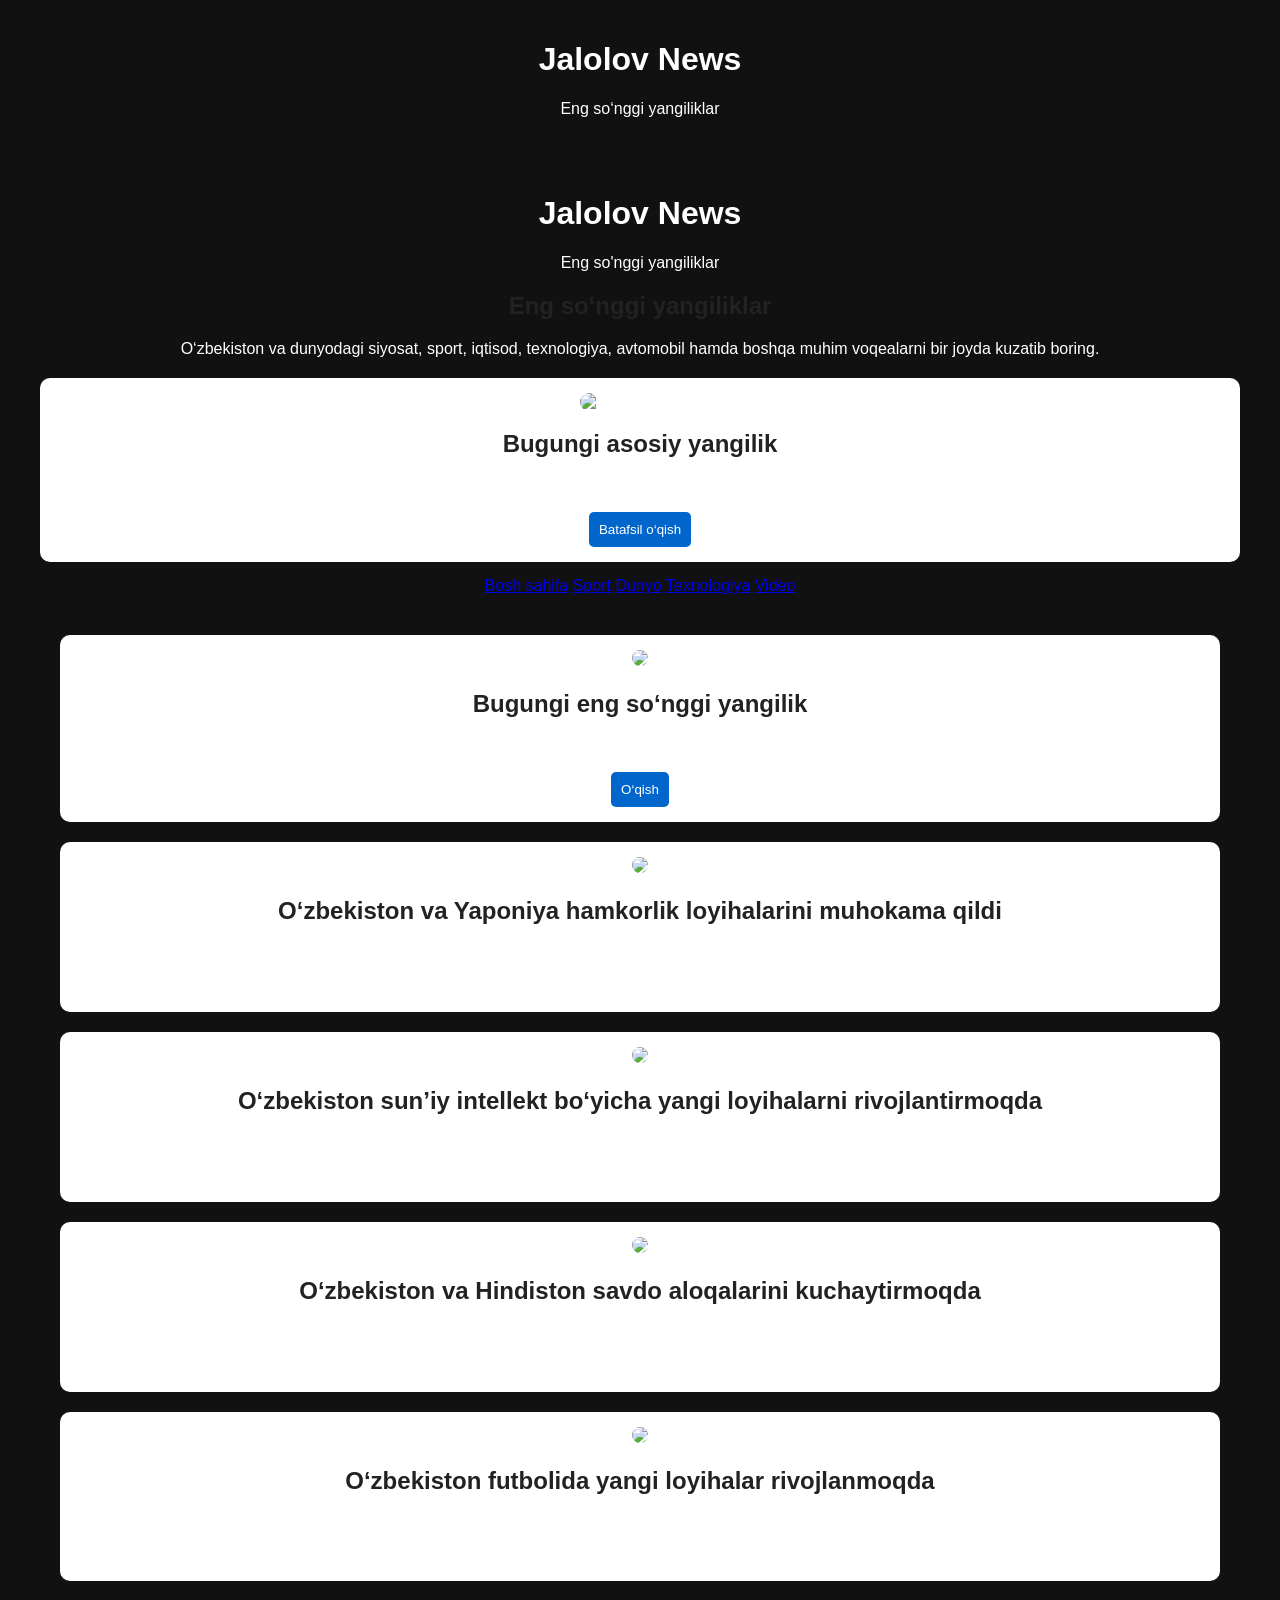
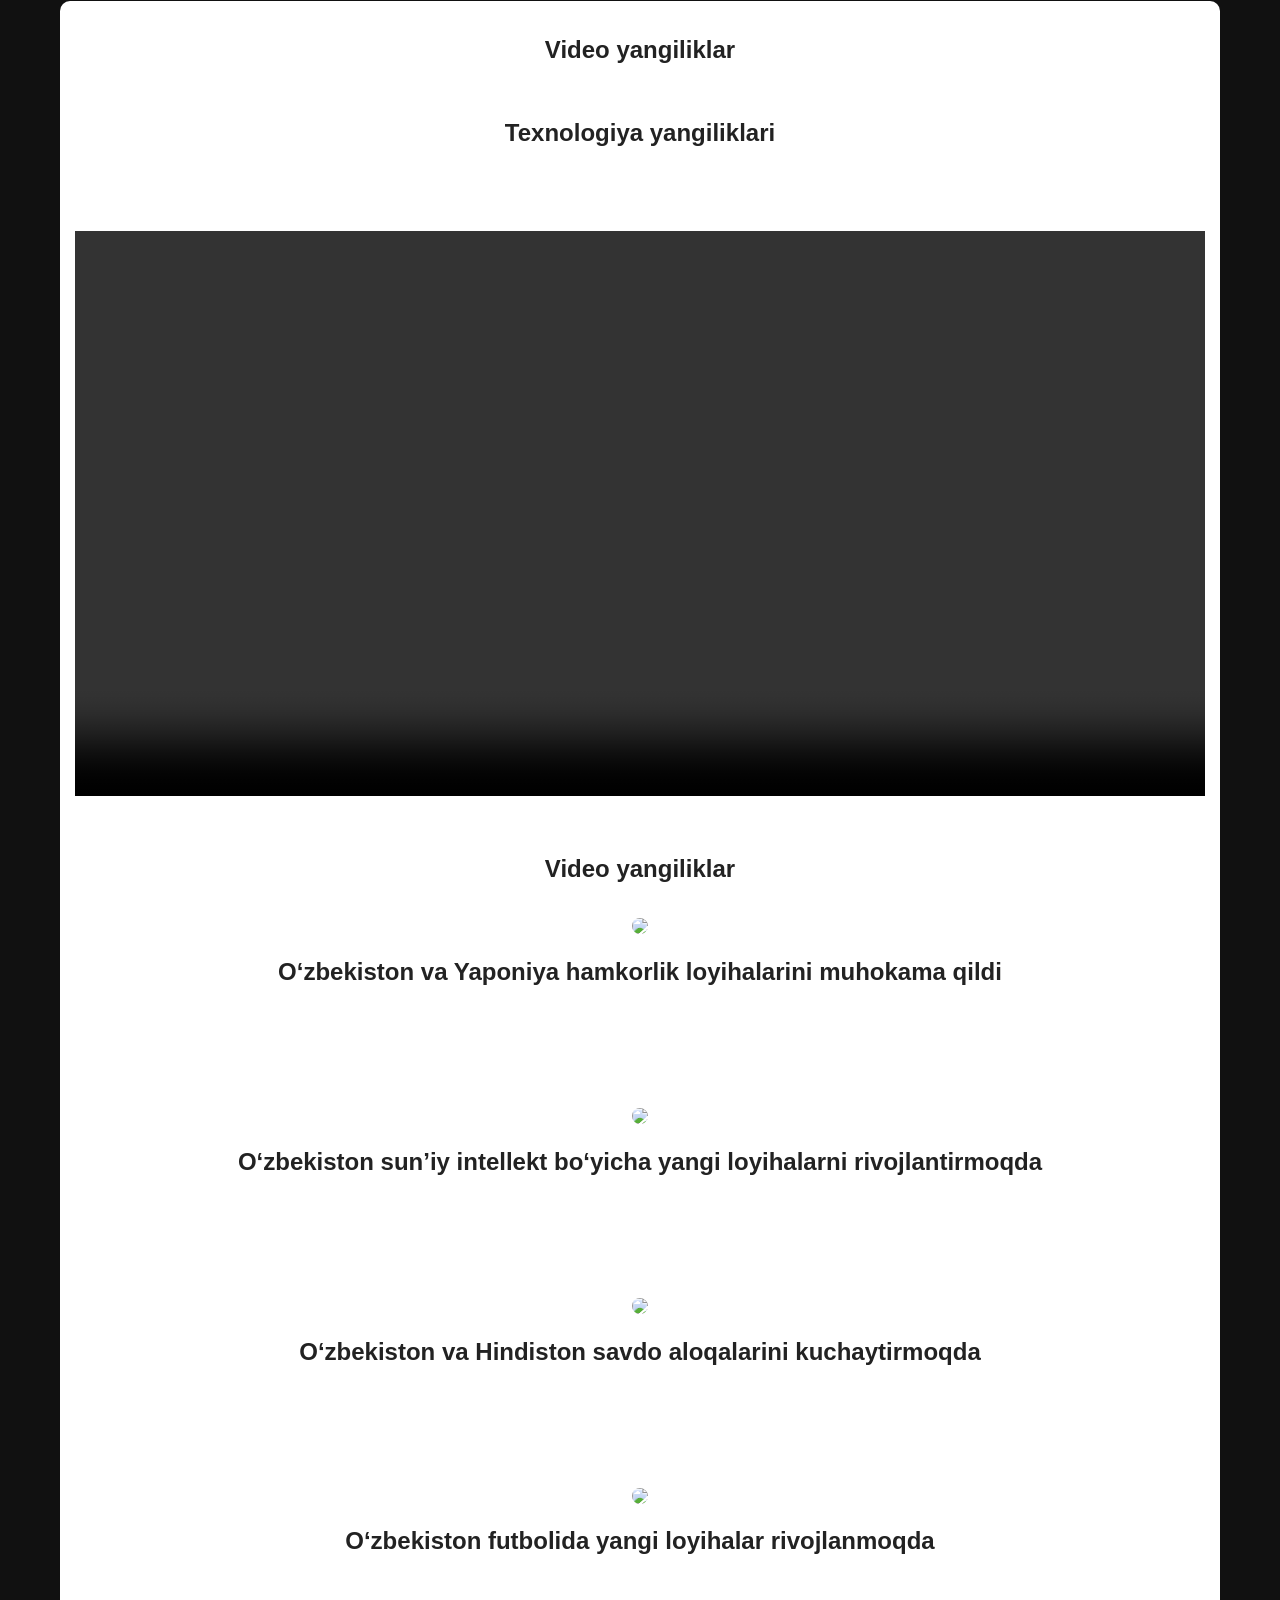
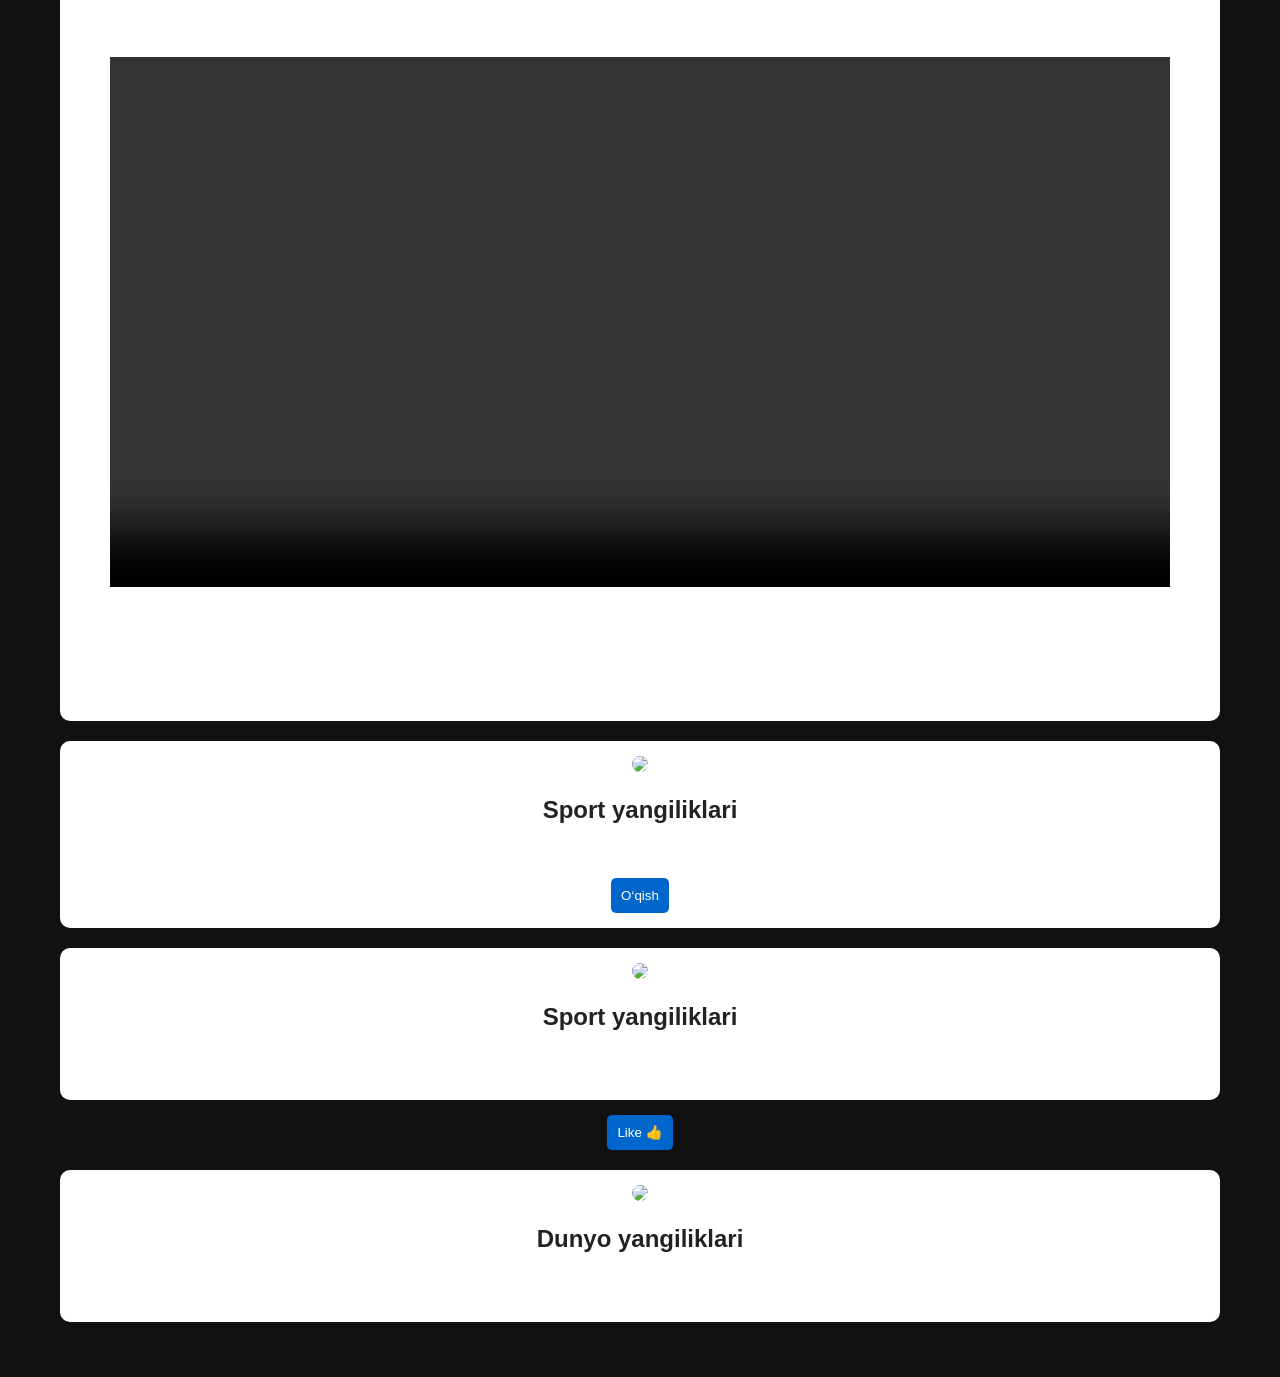
==== index.html @ f9b67a5b "Update index.html" ====
<!DOCTYPE html>
<html lang="uz">
<head><link rel="stylesheet" href="style.css">
  <meta charset="UTF-8">
  <meta name="viewport" content="width=device-width, initial-scale=1.0">
  <title>Jalolov News</title>
  <style>
    <script src="script.js"></script>body {<input id="search" type="text" placeholder="Yangilik qidirish...">
      font-family: Arial, sans-serif;
      margin: 0;
      background: #f2f2f2;
    }

    header {
      background: #111;
      color: white;
      padding: 20px;
      text-align: center;
    }

    nav {
      background: white;
      padding: 10px;
      text-align: center;
    }

    nav a {
      margin: 10px;
      text-decoration: none;
      color: black;
    }

    .main {
      padding: 20px;
    }

    .news {
      background: white;
      padding: 15px;
      margin-bottom: 15px;
      border-radius: 10px;
    }

    .news img {
      width: 100%;
      border-radius: 10px;
    }

    h2 {
      color: #222;
    }
  </style>
</head>

<body>

<header>
  <h1>Jalolov News</h1>
  <p>Eng so‘nggi yangiliklar</p>
</header>
<header>
  <h1>Jalolov News</h1>
  <p>Eng so'nggi yangiliklar</p>
</heade 
<nav><section class="hero" id="home">
  <h2>Eng so‘nggi yangiliklar</h2>
  <p>
    O‘zbekiston va dunyodagi siyosat, sport, iqtisod, texnologiya,
    avtomobil hamda boshqa muhim voqealarni bir joyda kuzatib boring.
  </p>

  <div class="news">
    <img src="https://picsum.photos/900/400" alt="Asosiy yangilik">
    <h2>Bugungi asosiy yangilik</h2>
    <p>
      Bu yerda kunning eng muhim xabari ko‘rsatiladi. Keyinchalik uni
      o‘zingiz istagan yangilik bilan almashtirishingiz mumkin.
    </p>
    <button onclick="likeNews()">Batafsil o‘qish</button>
  </div>
</section>
  <a href="#home">Bosh sahifa</a>
  <a href="#sport">Sport</a>
  <a href="#world">Dunyo</a>
  <a href="#tech">Texnologiya</a>
  <a href="#video">Video</a>

</nav>

<div class="main">
<div class="news">
  <img src="https://picsum.photos/600/300">
  <h2>Bugungi eng so‘nggi yangilik</h2>
  <p>Bu yerda yangilik haqida qisqa ma'lumot yoziladi.</p>
  <button onclick="xabar()">O‘qish</button>
</div><div class="news">
  <img src="https://picsum.photos/600/300?1">
  <h2>O‘zbekiston va Yaponiya hamkorlik loyihalarini muhokama qildi</h2>
  <p>Ikki davlat o‘rtasidagi turli sohalardagi hamkorlikni kengaytirish masalalari ko‘rib chiqildi.</p>
  <small>2026-yil</small>
</div>

<div class="news">
  <img src="https://picsum.photos/600/300?2">
  <h2>O‘zbekiston sun’iy intellekt bo‘yicha yangi loyihalarni rivojlantirmoqda</h2>
  <p>Mamlakat raqamli texnologiyalar yo‘nalishida yangi imkoniyatlarni kengaytirmoqda.</p>
  <small>2026-yil</small>
</div>

<div class="news">
  <img src="https://picsum.photos/600/300?3">
  <h2>O‘zbekiston va Hindiston savdo aloqalarini kuchaytirmoqda</h2>
  <p>Ikki davlat investitsiya va savdo sohasidagi hamkorlikni oshirishni rejalashtirmoqda.</p>
  <small>2026-yil</small>
</div>

<div class="news">
  <img src="https://picsum.photos/600/300?4">
  <h2>O‘zbekiston futbolida yangi loyihalar rivojlanmoqda</h2>
  <p>Futbol infratuzilmasi va sport loyihalariga e’tibor kuchaymoqda.</p>
  <small>2026-yil</small>
</div>
<div class="news">
  <h2>Video yangiliklar</h2>
<div class="news">
  <h2 id="tech">Texnologiya yangiliklari</h2>
  <p>Yangi texnologiyalar haqida xabarlar.</p>
</div>
  <video controls width="100%">
    <source src="video.mp4" type="video/mp4">
  </video>
<div class="news" id="video">
  <h2>Video yangiliklar</h2>
<div class="news">
  <img src="https://picsum.photos/600/300?1">
  <h2>O‘zbekiston va Yaponiya hamkorlik loyihalarini muhokama qildi</h2>
  <p>Ikki davlat o‘rtasidagi turli sohalardagi hamkorlikni kengaytirish masalalari ko‘rib chiqildi.</p>
  <small>2026-yil</small>
</div>

<div class="news">
  <img src="https://picsum.photos/600/300?2">
  <h2>O‘zbekiston sun’iy intellekt bo‘yicha yangi loyihalarni rivojlantirmoqda</h2>
  <p>Mamlakat raqamli texnologiyalar yo‘nalishida yangi imkoniyatlarni kengaytirmoqda.</p>
  <small>2026-yil</small>
</div>

<div class="news">
  <img src="https://picsum.photos/600/300?3">
  <h2>O‘zbekiston va Hindiston savdo aloqalarini kuchaytirmoqda</h2>
  <p>Ikki davlat investitsiya va savdo sohasidagi hamkorlikni oshirishni rejalashtirmoqda.</p>
  <small>2026-yil</small>
</div>

<div class="news">
  <img src="https://picsum.photos/600/300?4">
  <h2>O‘zbekiston futbolida yangi loyihalar rivojlanmoqda</h2>
  <p>Futbol infratuzilmasi va sport loyihalariga e’tibor kuchaymoqda.</p>
  <small>2026-yil</small>
</div>
  <video controls width="100%">
    <source src="video.mp4" type="video/mp4">
  </video>

  <p>Eng so‘nggi video xabarlar.</p>
</div>
  <p>Video yangiliklar bo‘limi.</p>
</div>
<div class="news">
  <img src="https://picsum.photos/601/300">
  <h2>Sport yangiliklari</h2>
  <p>Futbol va sport olamidagi yangiliklar.</p>
  <button onclick="xabar()">O‘qish</button>
</div>
  <div class="news">
    <img src="https://picsum.photos/600/300">
    <h2 id="sport">Sport yangiliklari</h2>
    <p>Bu yerga yangilik matni yoziladi.</p>
  </div>
<button onclick="likeNews()">Like 👍</button>
  <div class="news">
    <img src="https://picsum.photos/601/300">
    <h2 id="world">Dunyo yangiliklari</h2>
    <p>Yangi xabarlar shu yerda chiqadi.</p>
  </div>

</div>

</body>
</html>
---- style.css ----
body {
  margin: 0;
  font-family: Arial, sans-serif;
  background: #f1f1f1;
}

header {
  background: #0066cc;
  color: white;
  padding: 20px;
  text-align: center;
}

nav {
  background: white;
  padding: 15px;
  text-align: center;
}

nav a {
  margin: 10px;
  text-decoration: none;
  color: #0066cc;
  font-weight: bold;
}

.news {
  background: white;
  margin: 20px;
  padding: 20px;
  border-radius: 10px;
}

button {
  background: #0066cc;
  color: white;
  border: none;
  padding: 10px;
  border-radius: 5px;
}
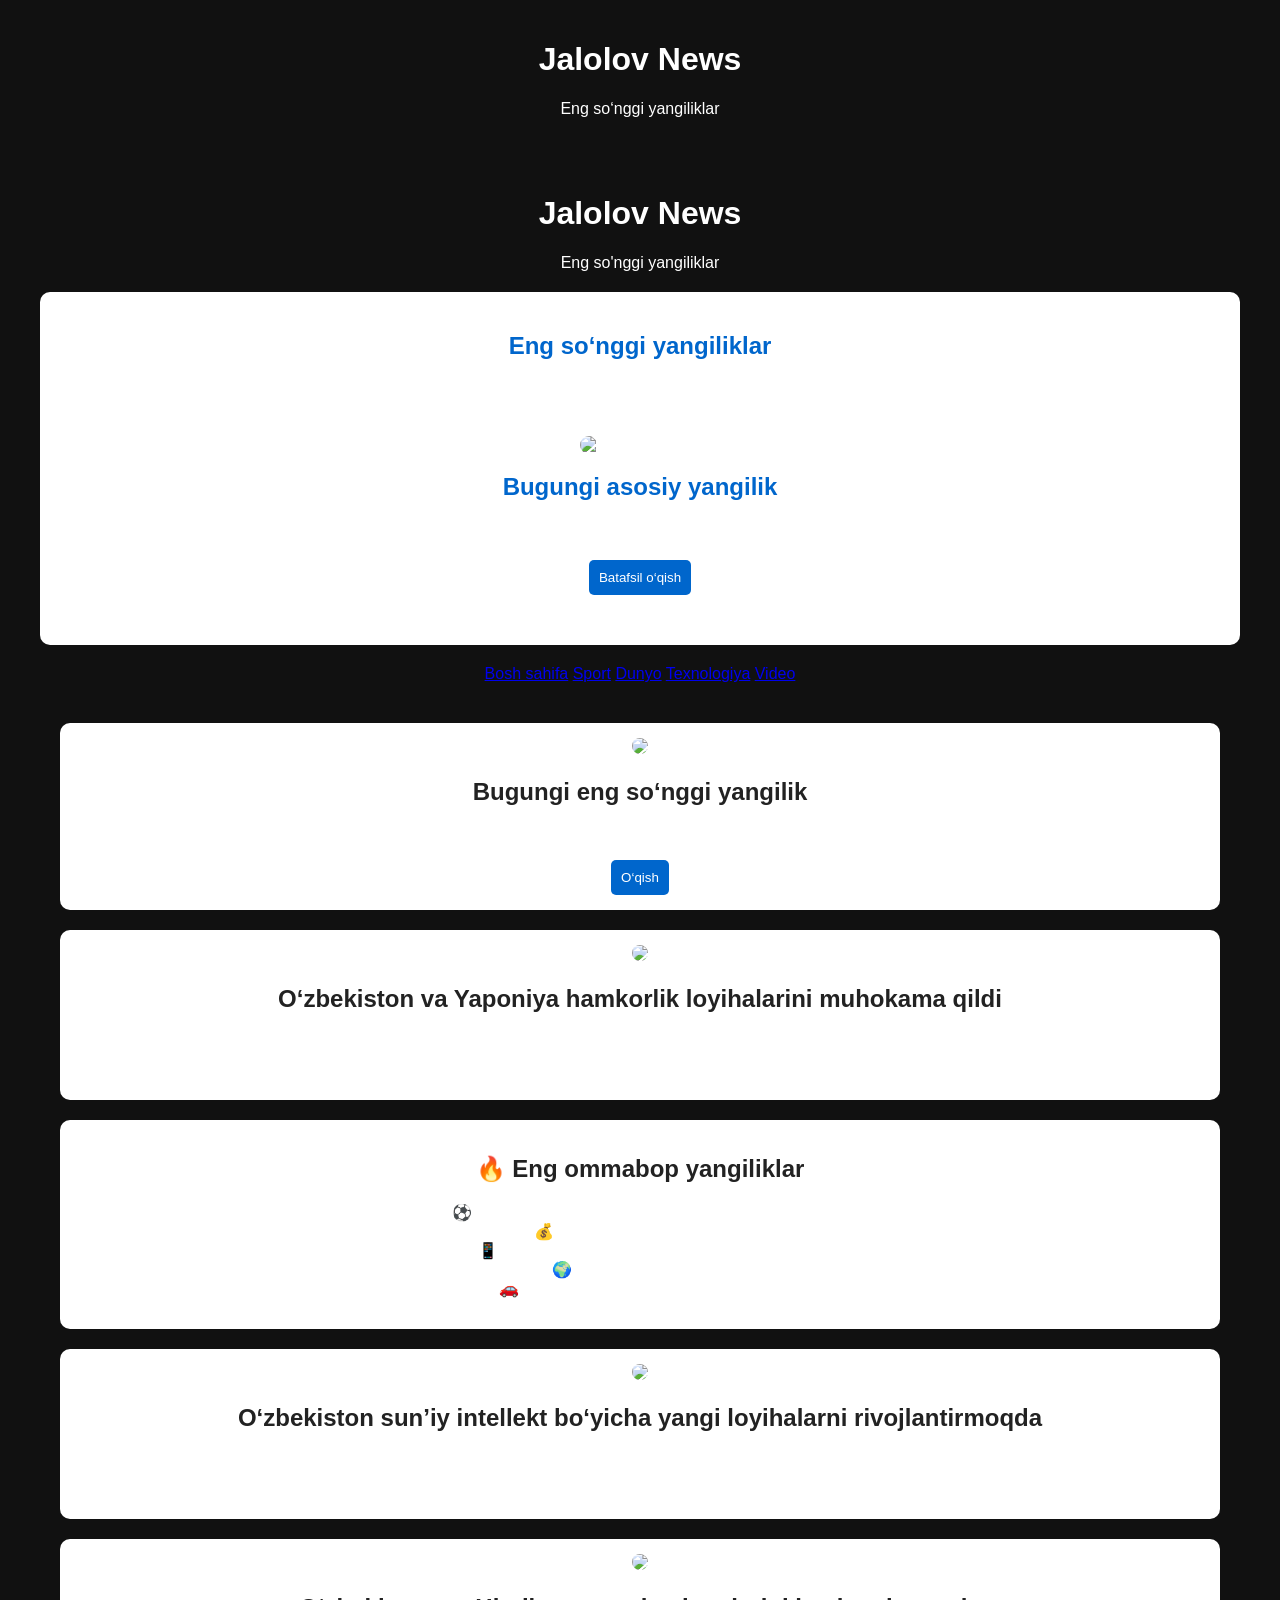
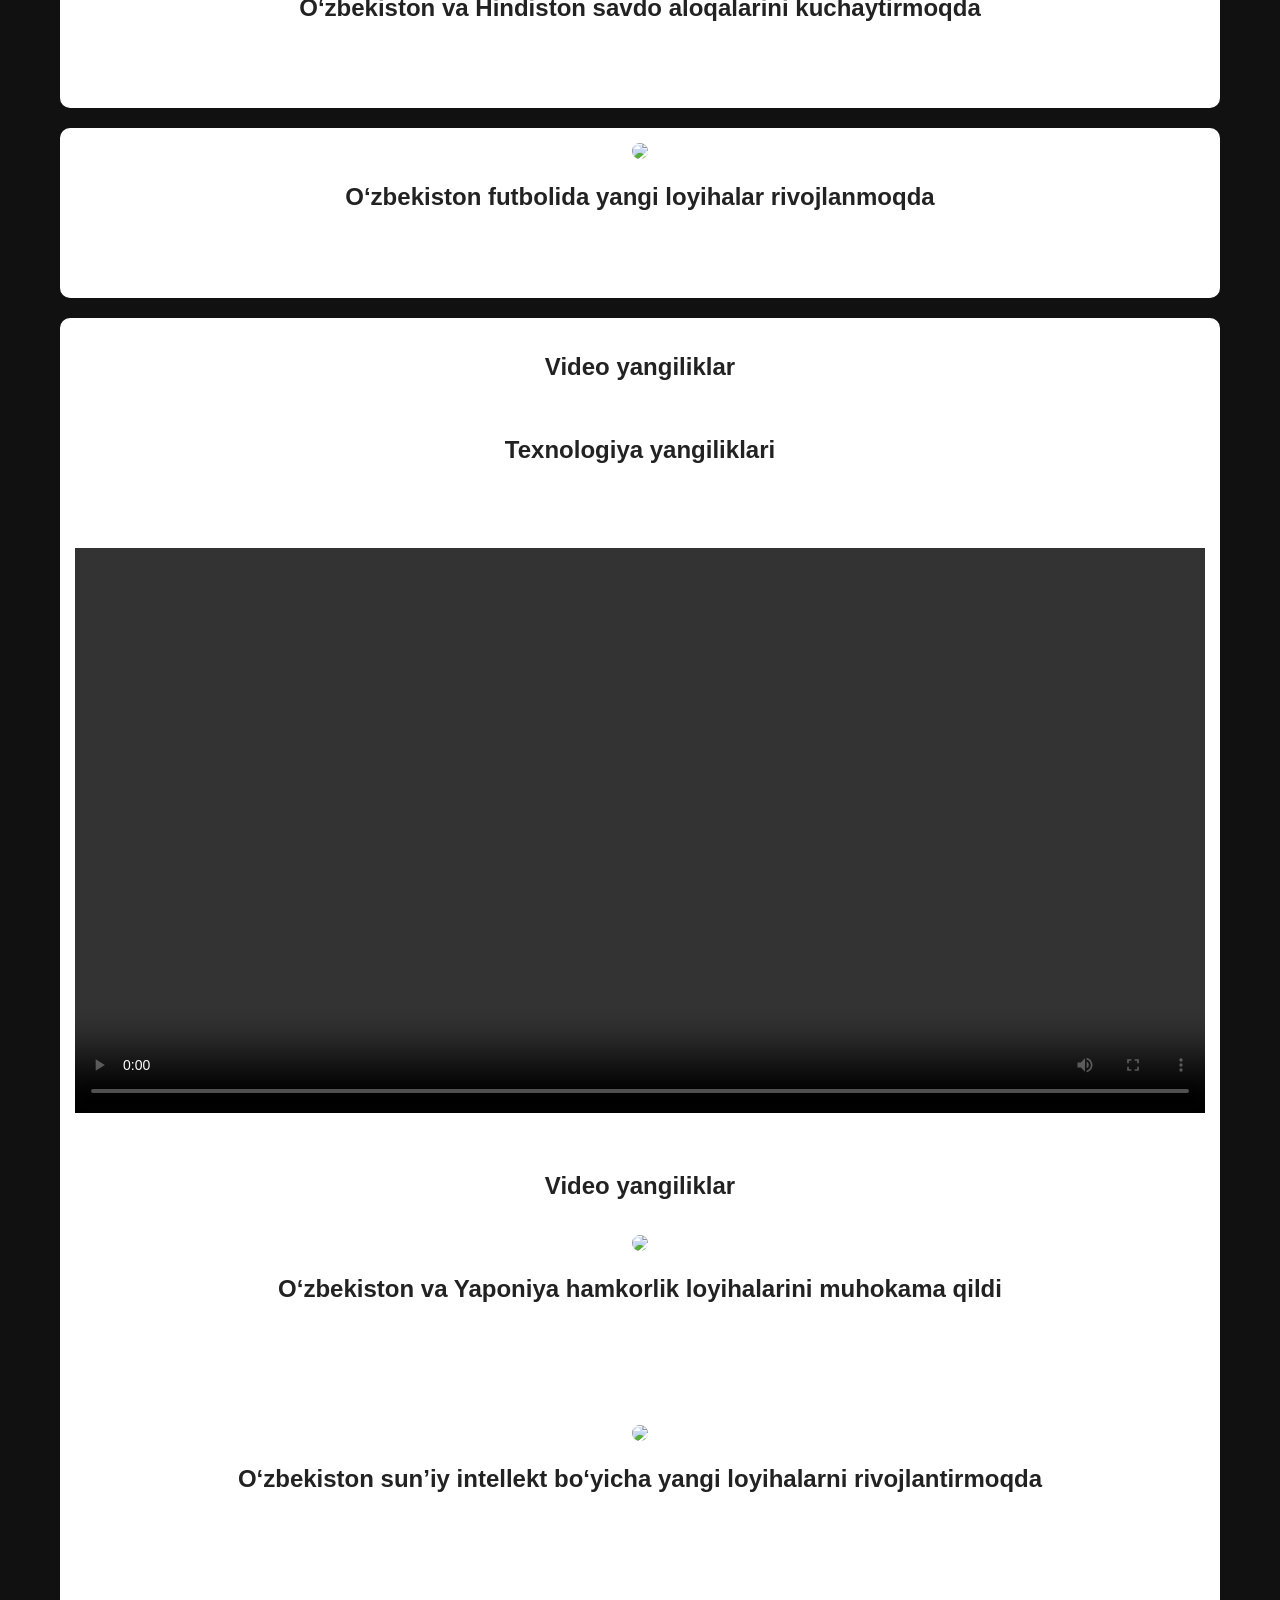
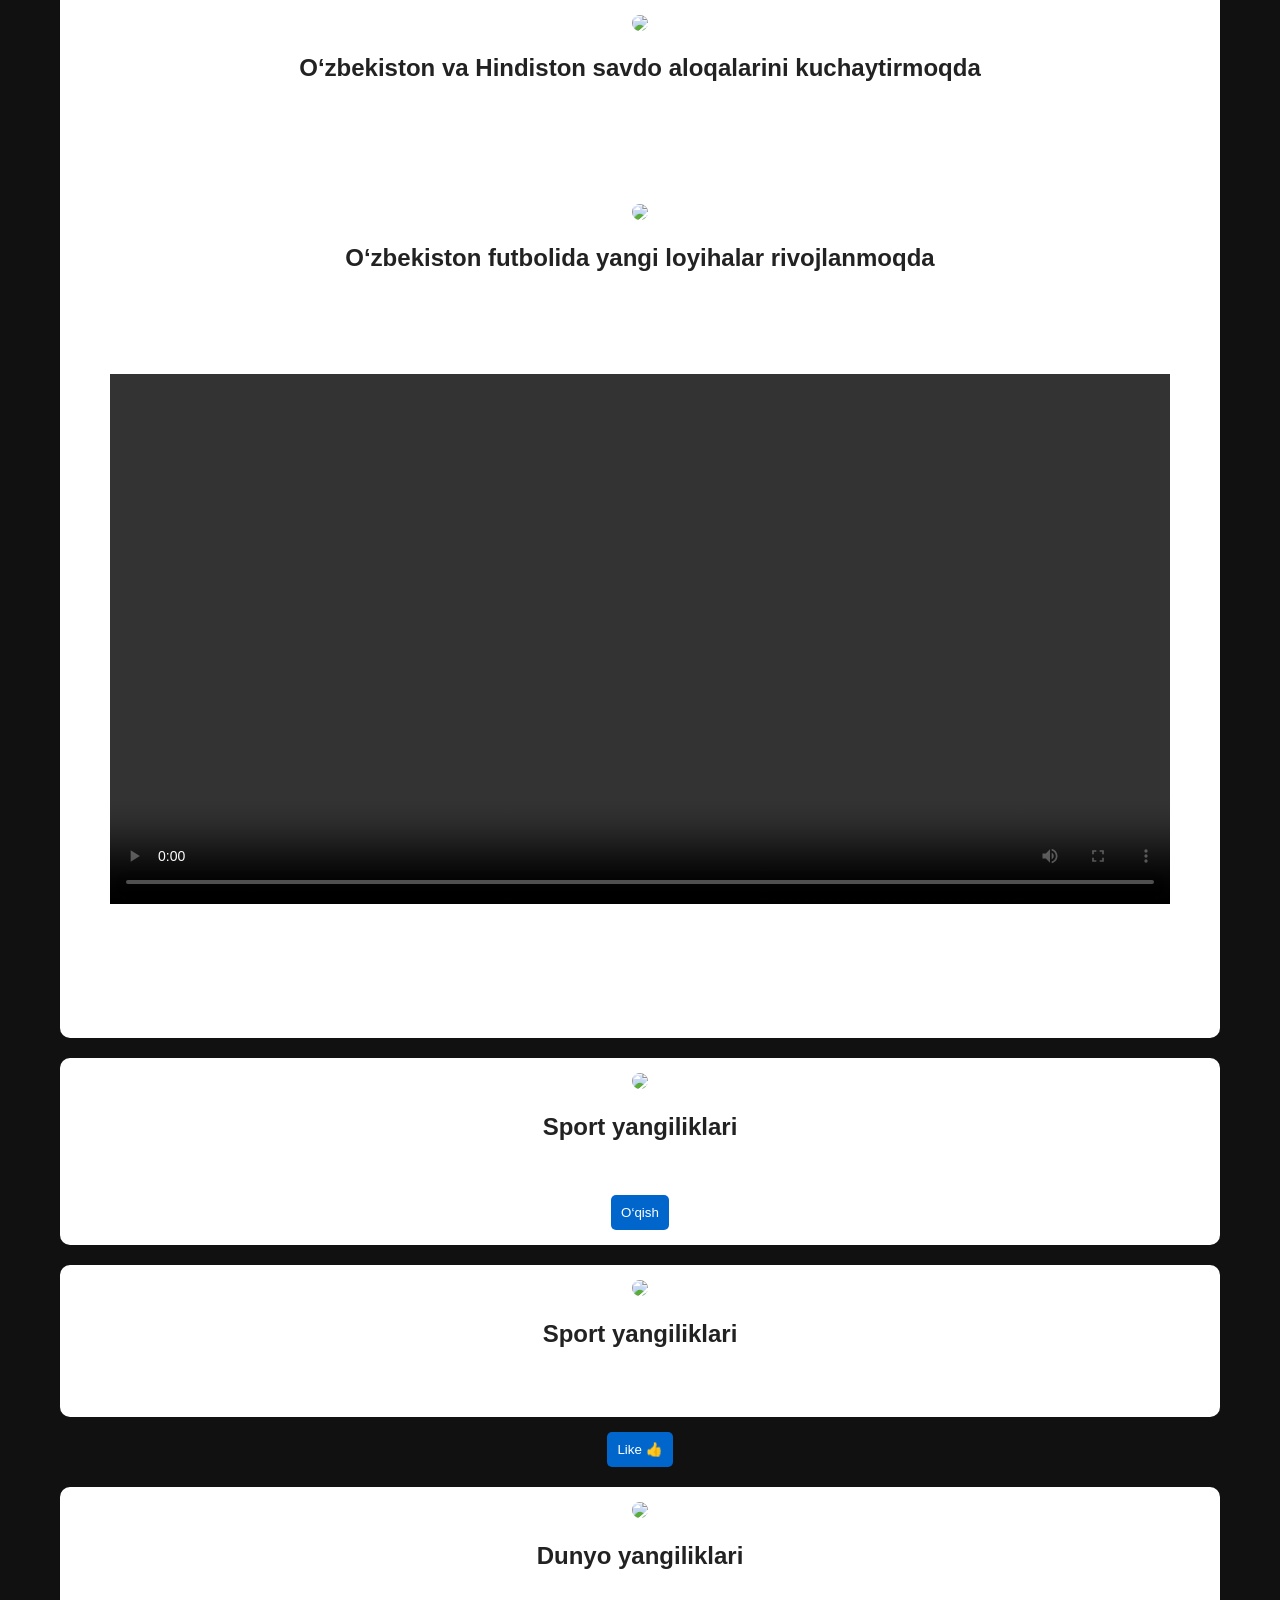
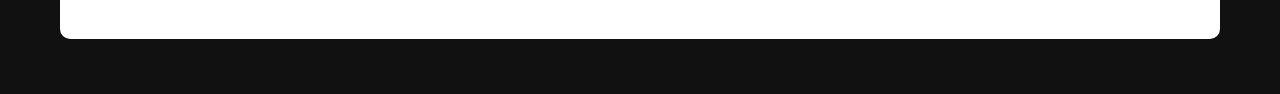
==== commit 2e6aa6cd: "Update index.html" ====
--- a/index.html
+++ b/index.html
@@ -99,7 +99,16 @@
   <p>Ikki davlat o‘rtasidagi turli sohalardagi hamkorlikni kengaytirish masalalari ko‘rib chiqildi.</p>
   <small>2026-yil</small>
 </div>
-
+<div class="news">
+    <h2>🔥 Eng ommabop yangiliklar</h2>
+    <ul>
+        <li>⚽ O‘zbekiston milliy terma jamoasi tayyorgarlikni boshladi</li>
+        <li>💰 Dollar kursida o‘zgarish kuzatildi</li>
+        <li>📱 Yangi sun'iy intellekt texnologiyalari taqdim etildi</li>
+        <li>🌍 Jahondagi muhim voqealar</li>
+        <li>🚗 Yangi elektromobil modellari taqdim qilindi</li>
+    </ul>
+</div>
 <div class="news">
   <img src="https://picsum.photos/600/300?2">
   <h2>O‘zbekiston sun’iy intellekt bo‘yicha yangi loyihalarni rivojlantirmoqda</h2>
--- a/style.css
+++ b/style.css
@@ -38,3 +38,17 @@
   padding: 10px;
   border-radius: 5px;
 }
+.hero{
+    background:#ffffff;
+    margin:20px;
+    padding:20px;
+    border-radius:10px;
+}
+
+.hero h2{
+    color:#0066cc;
+}
+
+.hero p{
+    font-size:18px;
+}
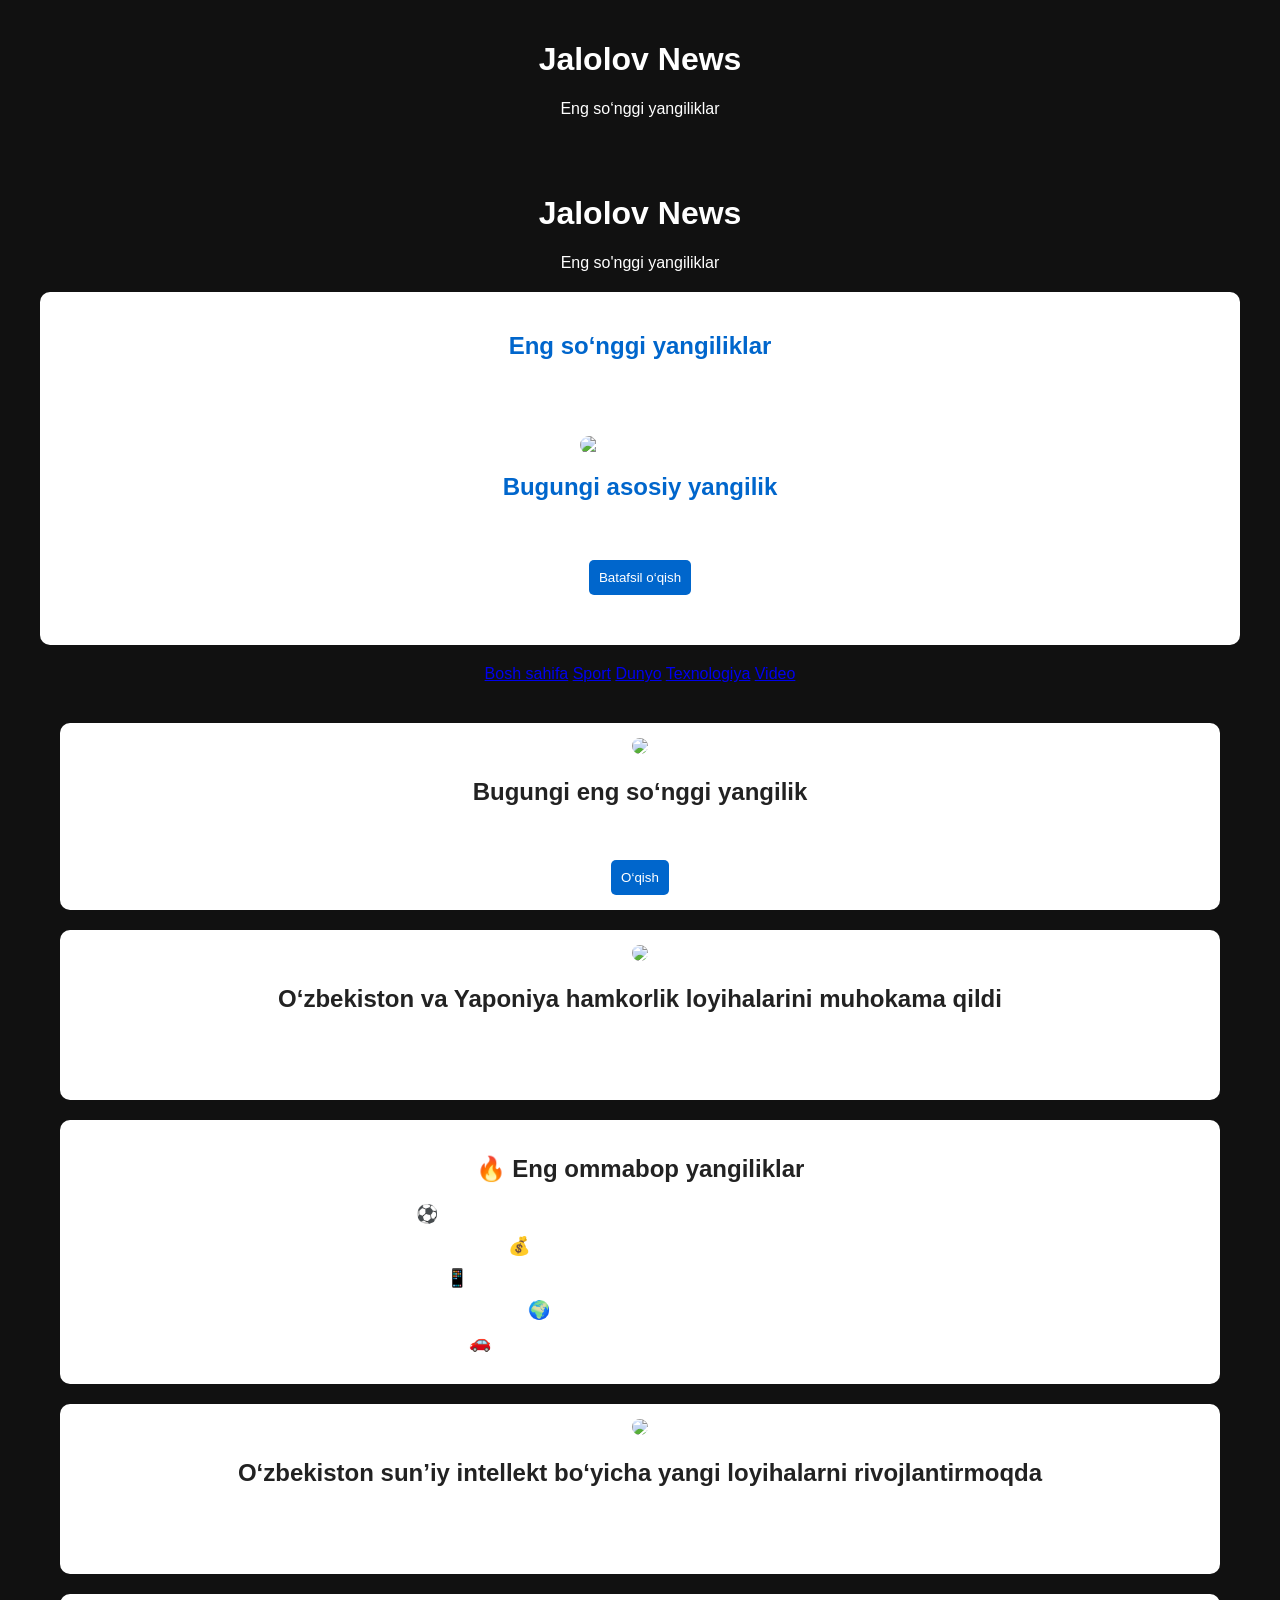
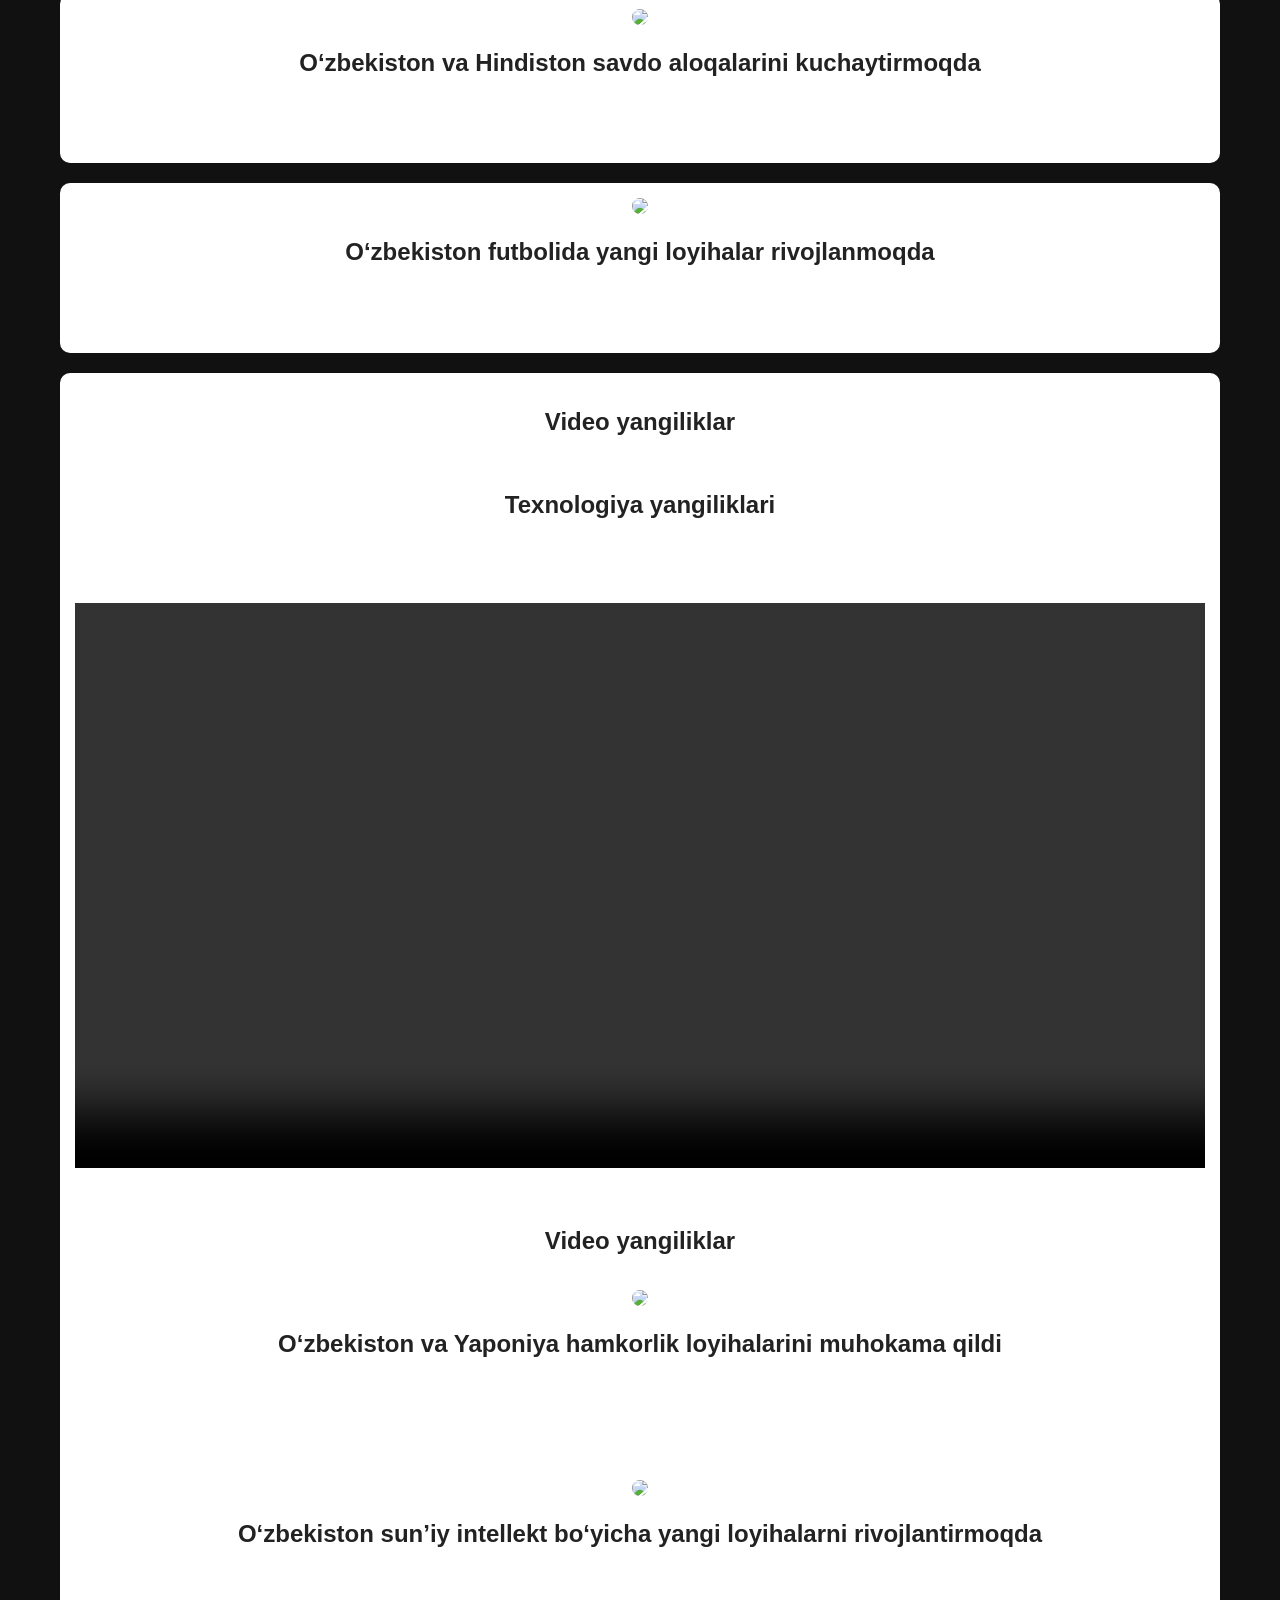
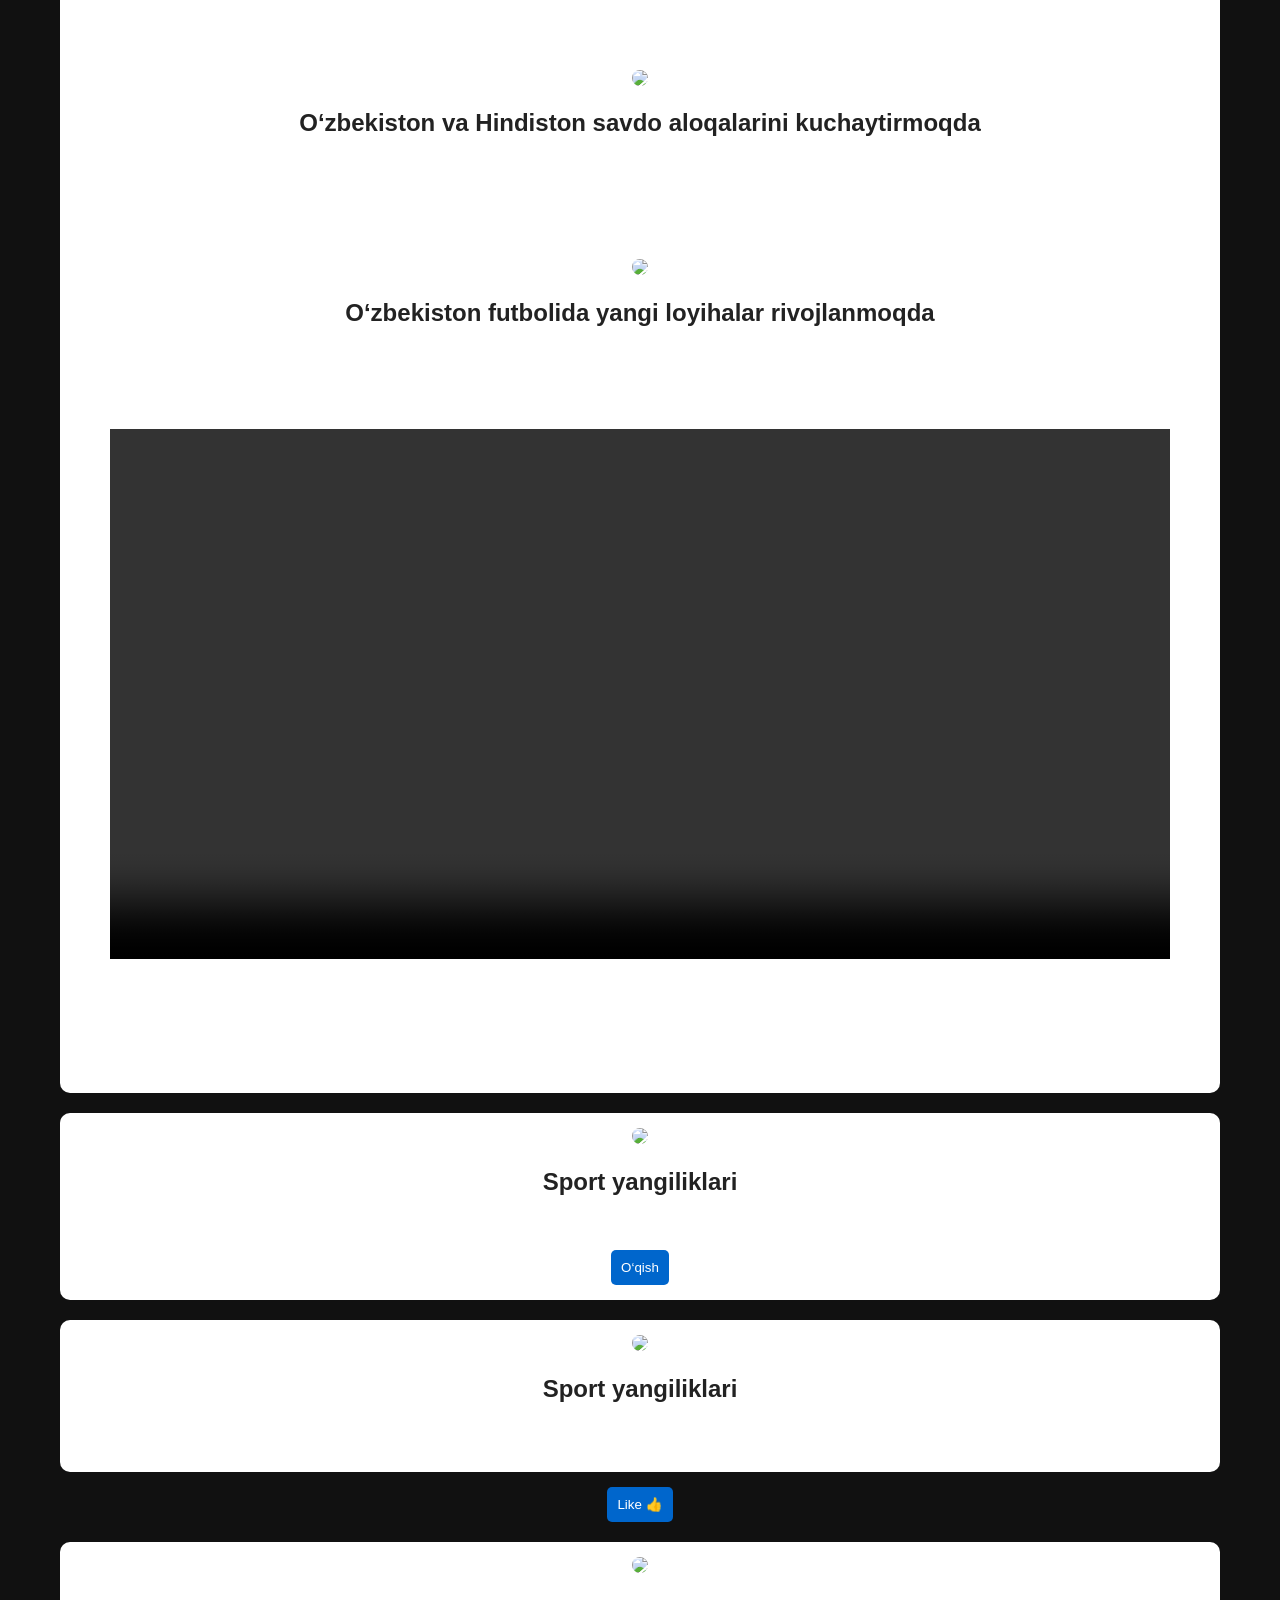
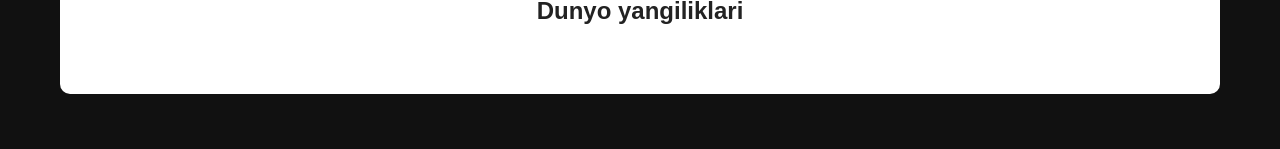
==== commit 9081c8cc: "Update index.html" ====
--- a/index.html
+++ b/index.html
@@ -17,7 +17,7 @@
       padding: 20px;
       text-align: center;
     }
-
+<button onclick="darkMode()">🌙 Dark Mode</button>
     nav {
       background: white;
       padding: 10px;
--- a/style.css
+++ b/style.css
@@ -52,3 +52,11 @@
 .hero p{
     font-size:18px;
 }
+ul{
+    padding-left:20px;
+}
+
+ul li{
+    margin:10px 0;
+    font-size:18px;
+}
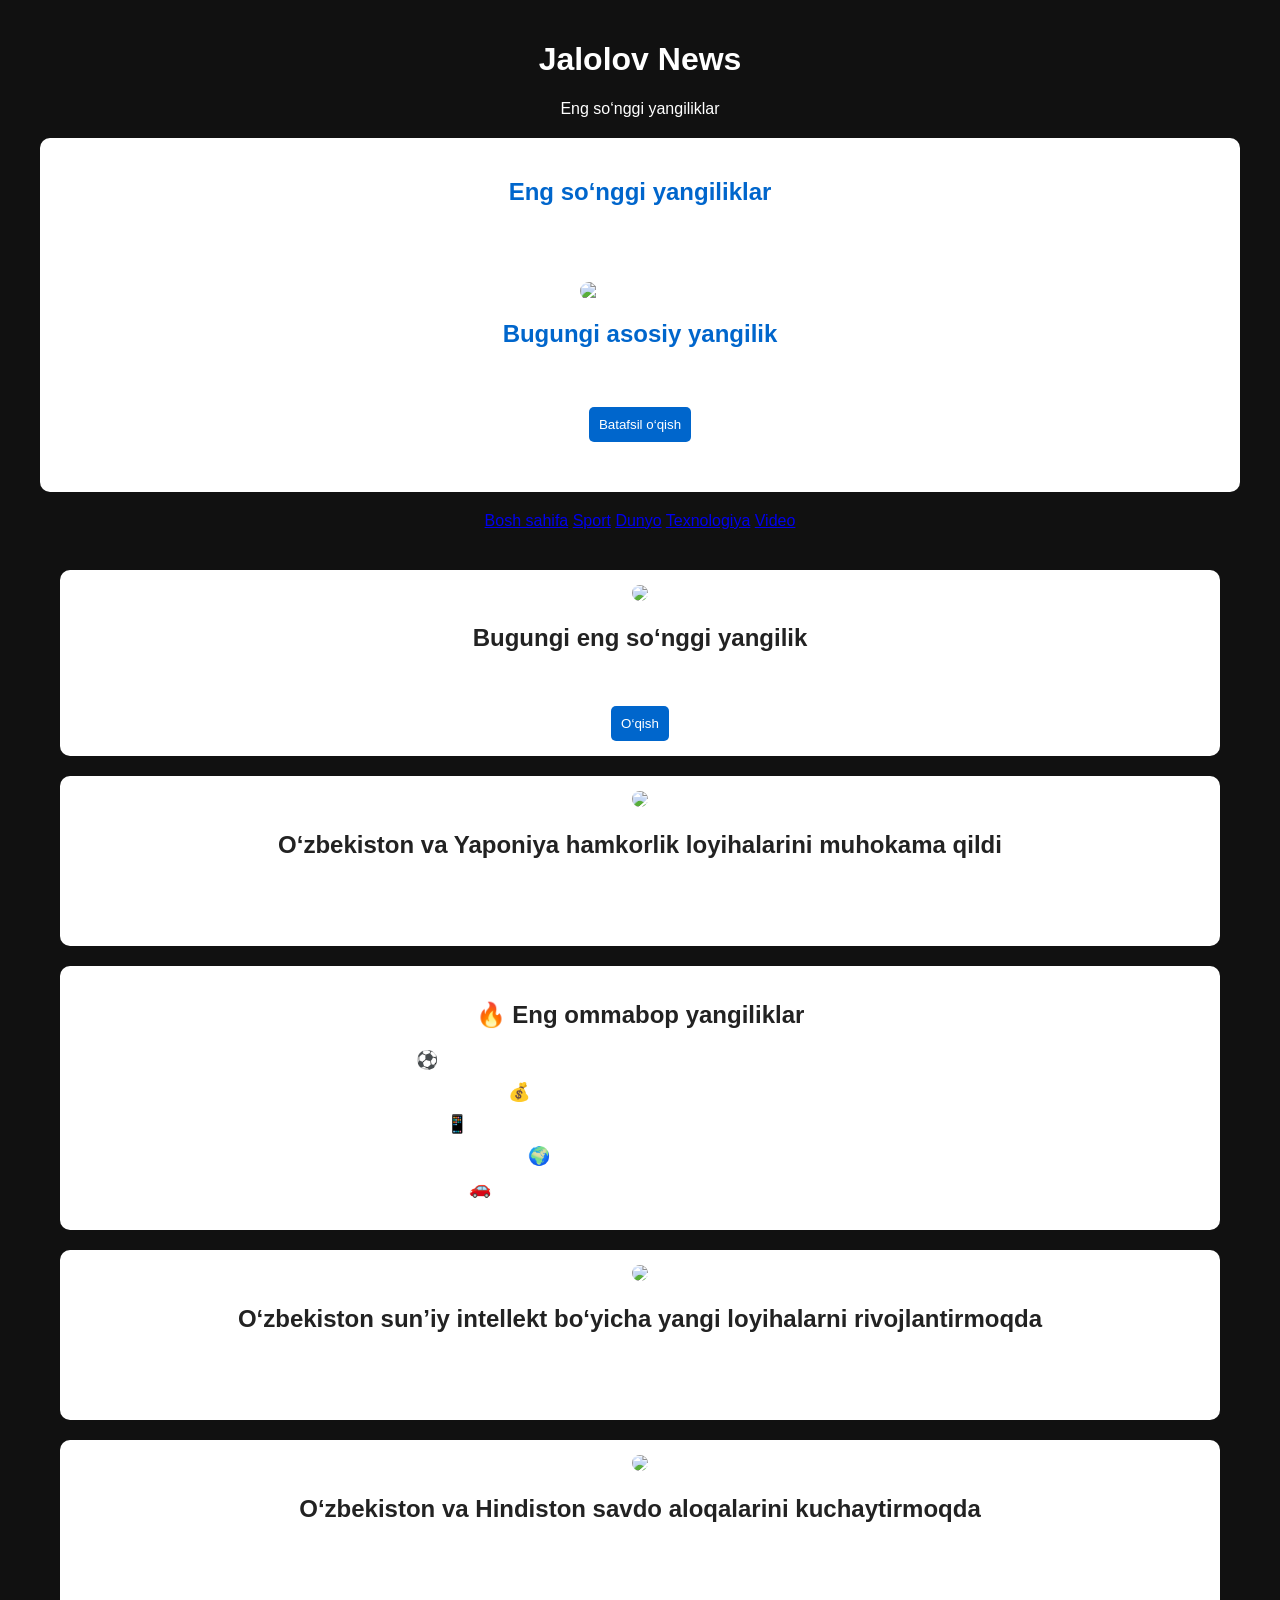
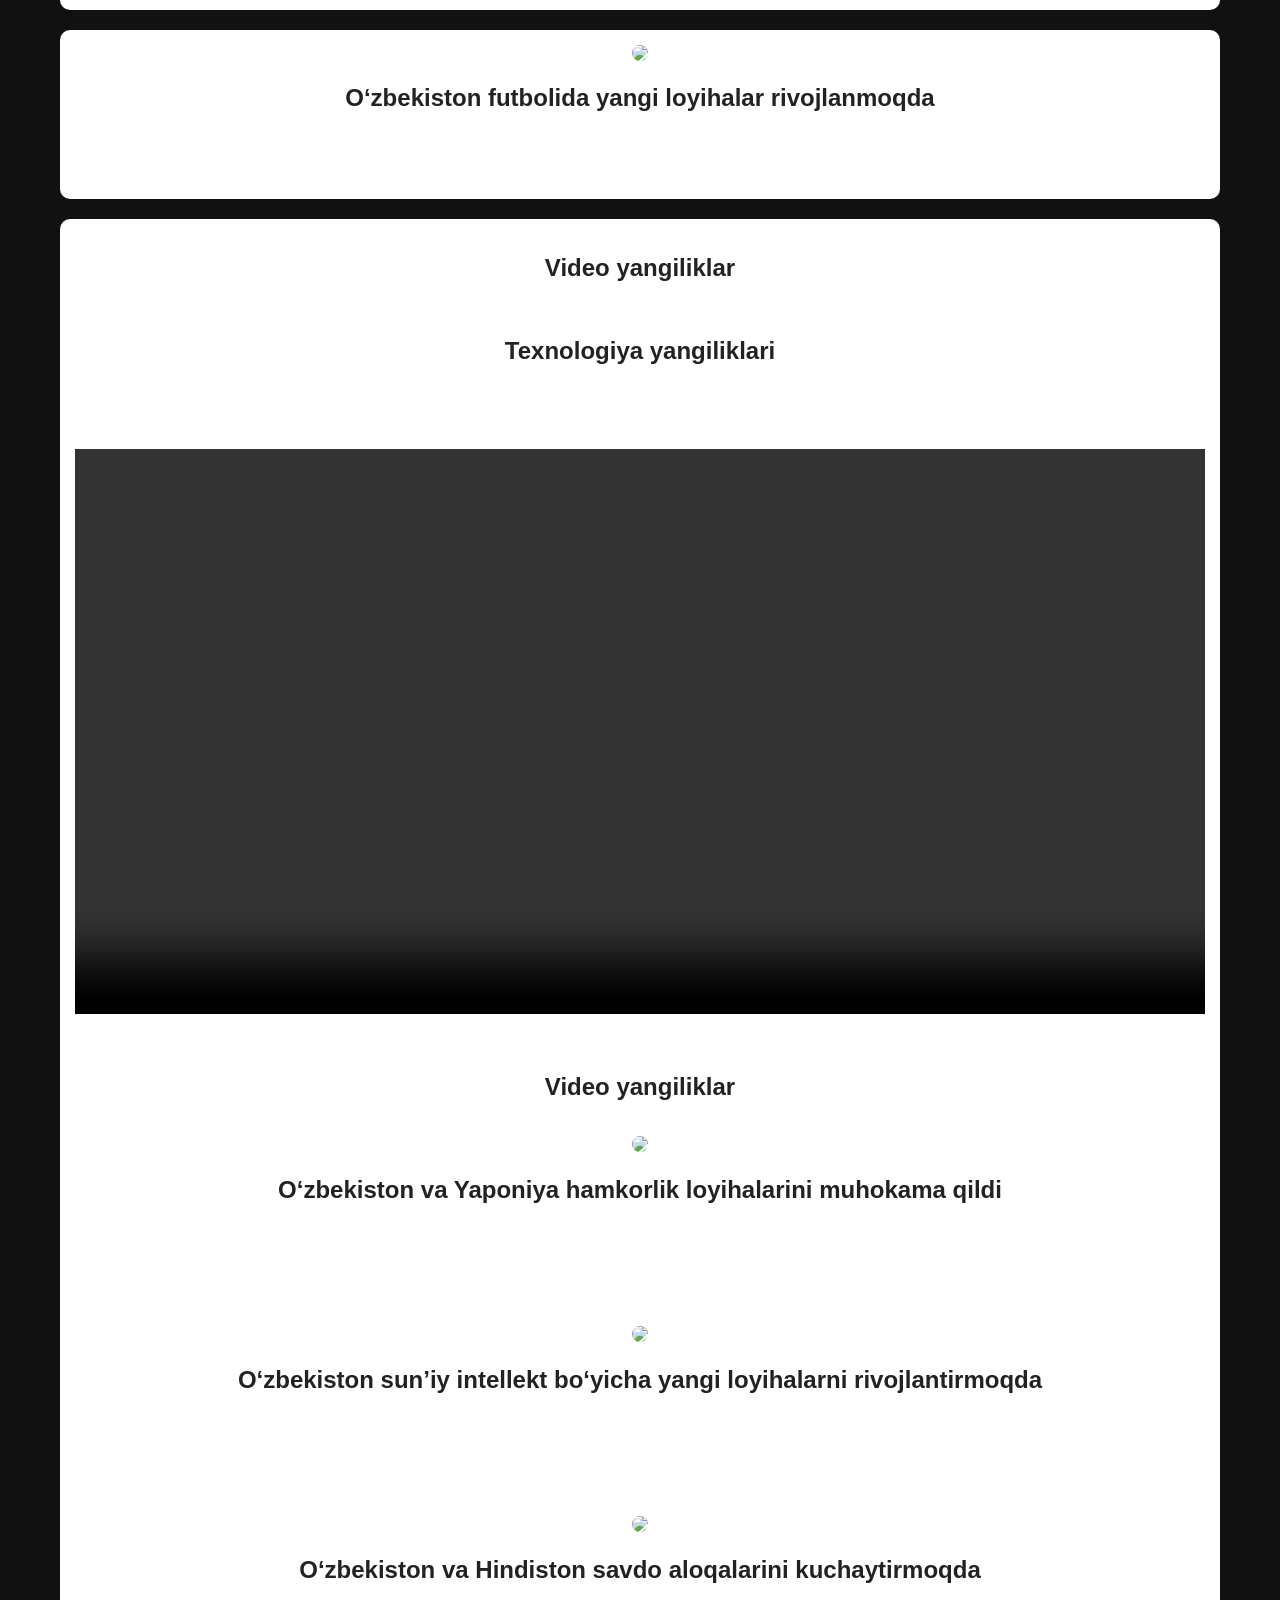
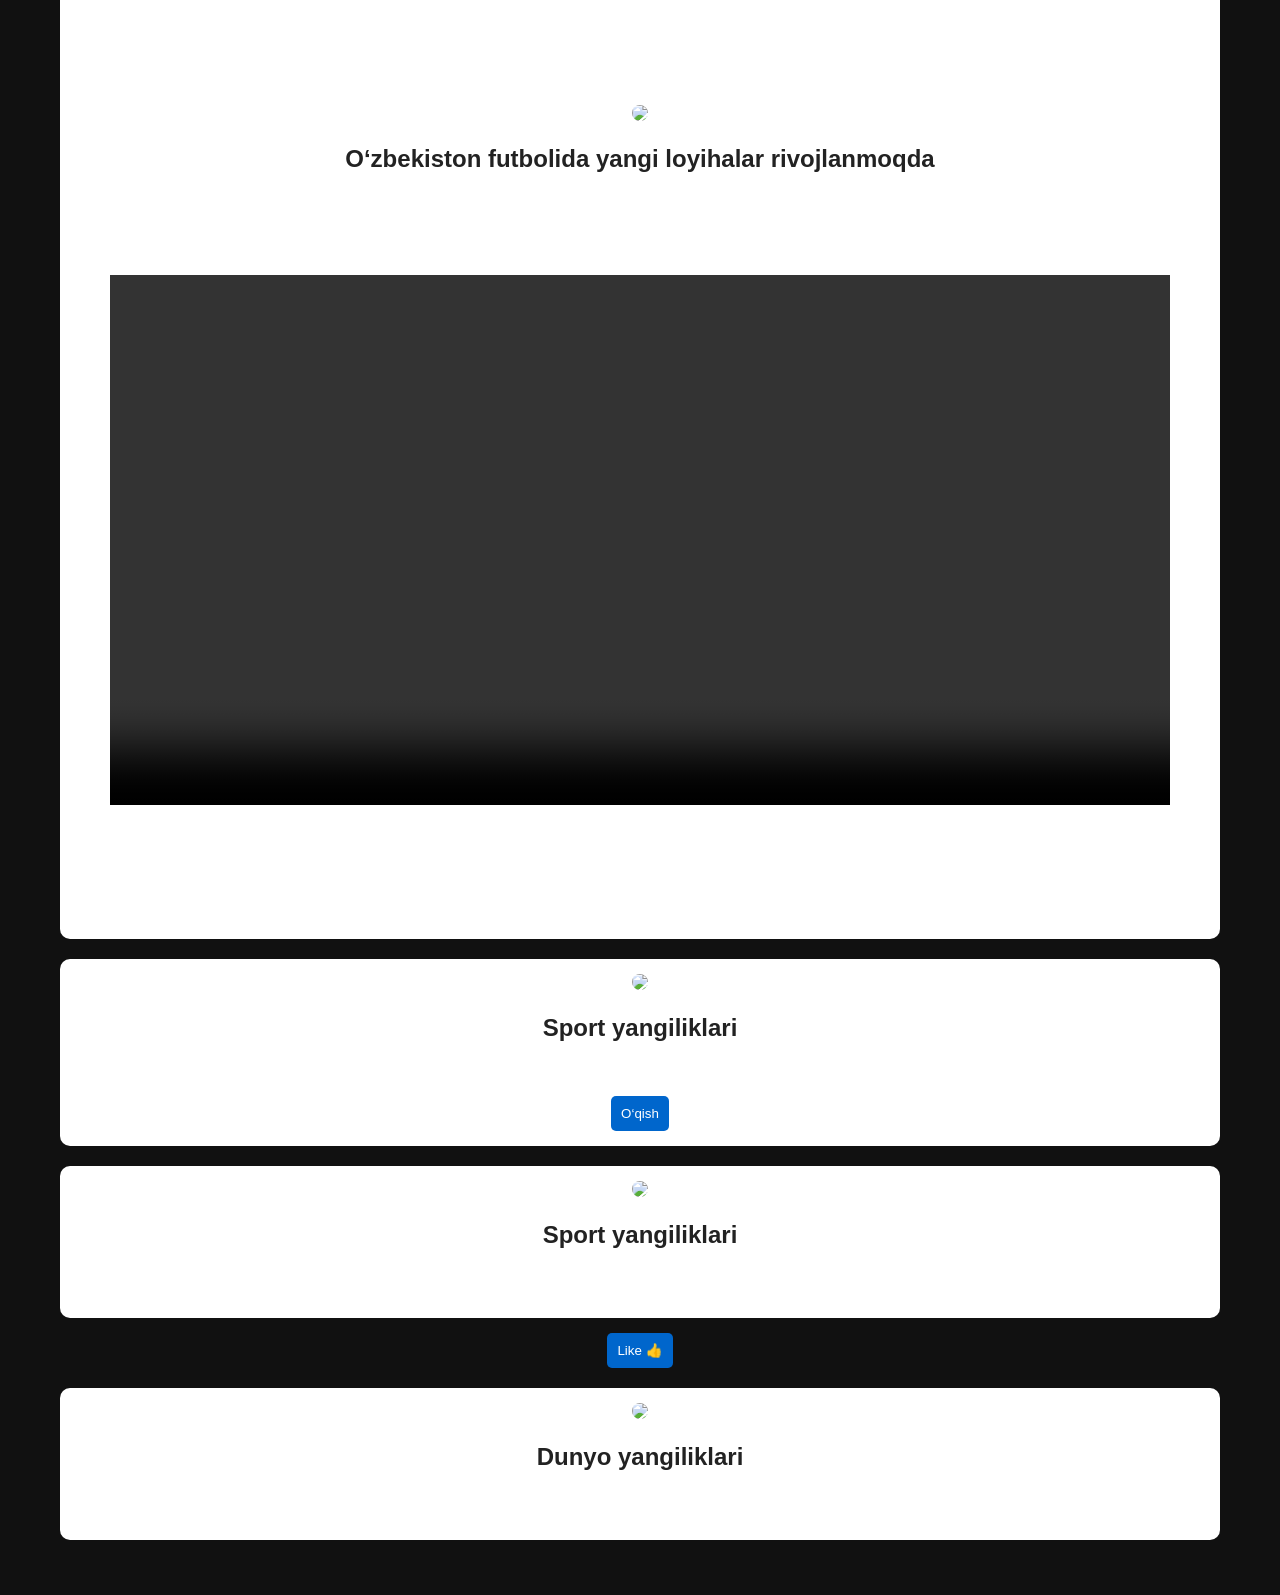
==== commit eeb278c8: "Remove duplicate header from index.html Removed duplicate header section from index.html." ====
--- a/index.html
+++ b/index.html
@@ -57,10 +57,6 @@
 <header>
   <h1>Jalolov News</h1>
   <p>Eng so‘nggi yangiliklar</p>
-</header>
-<header>
-  <h1>Jalolov News</h1>
-  <p>Eng so'nggi yangiliklar</p>
 </heade 
 <nav><section class="hero" id="home">
   <h2>Eng so‘nggi yangiliklar</h2>
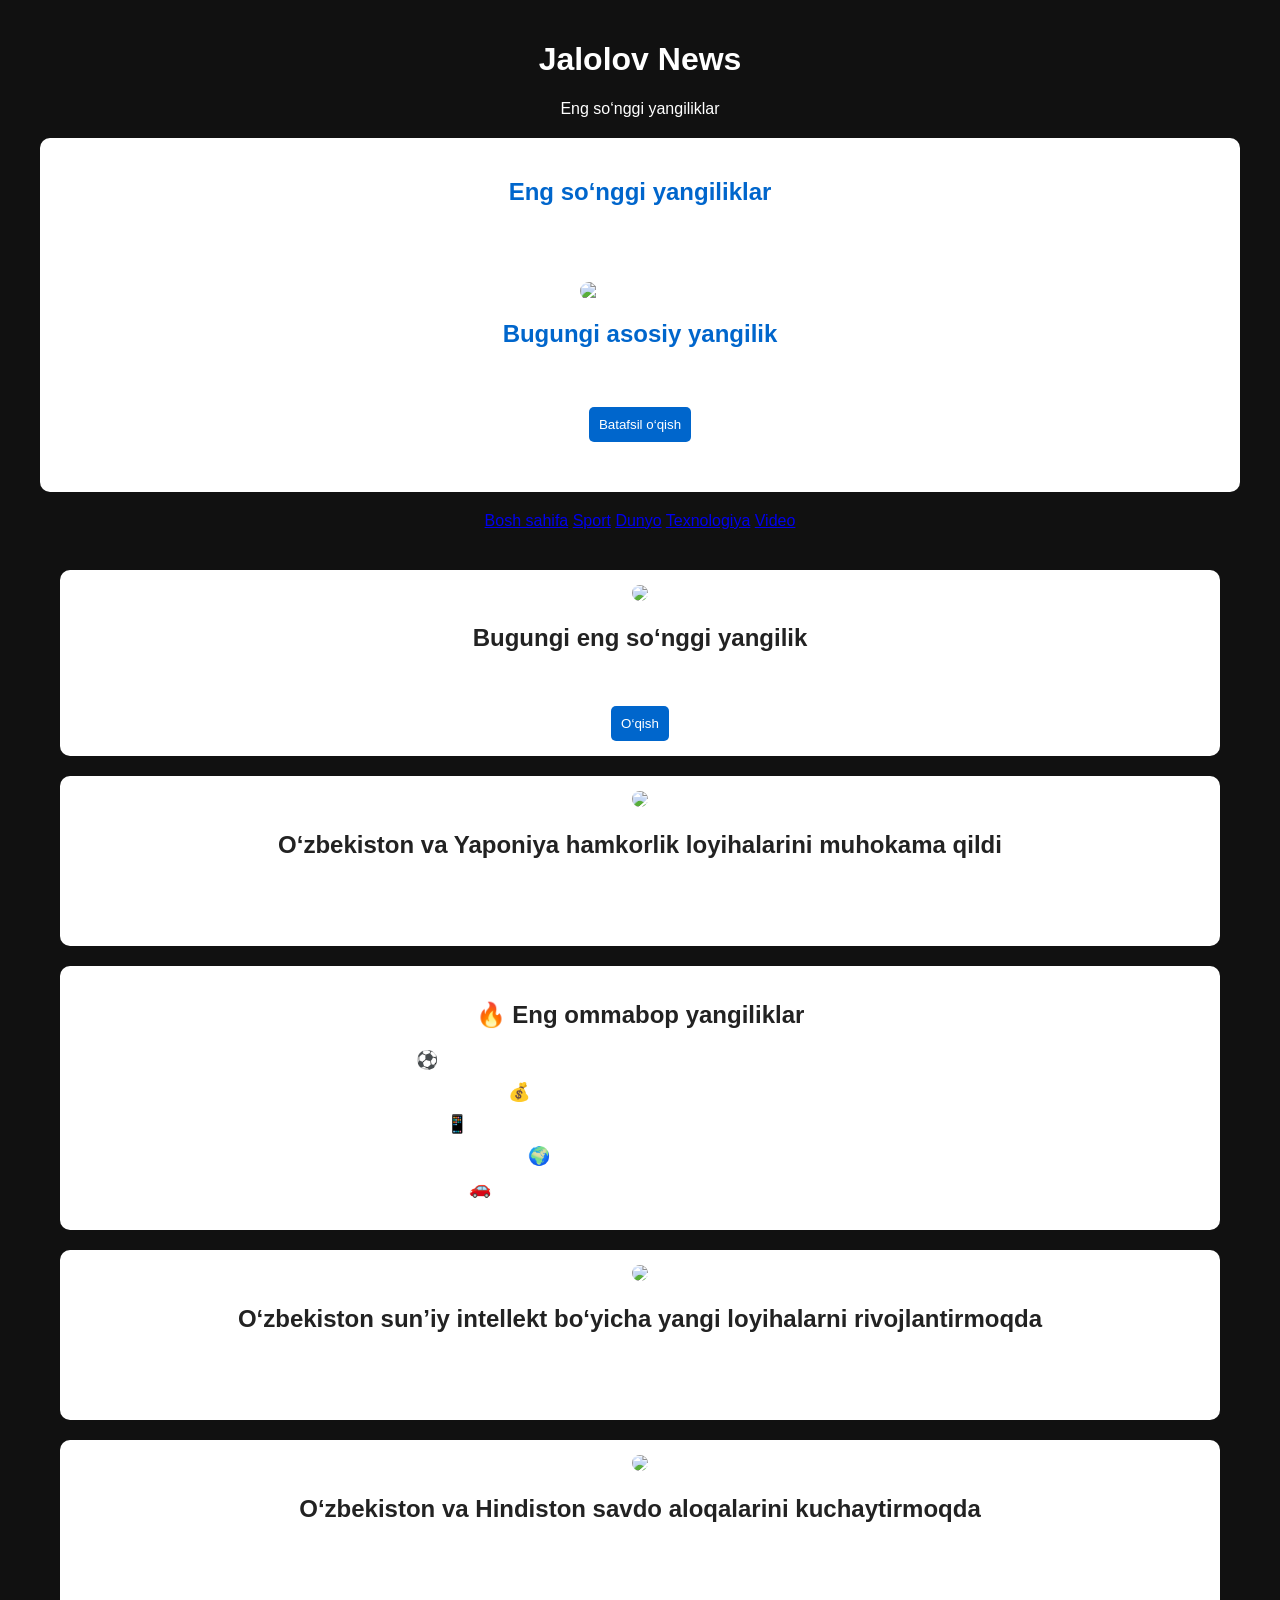
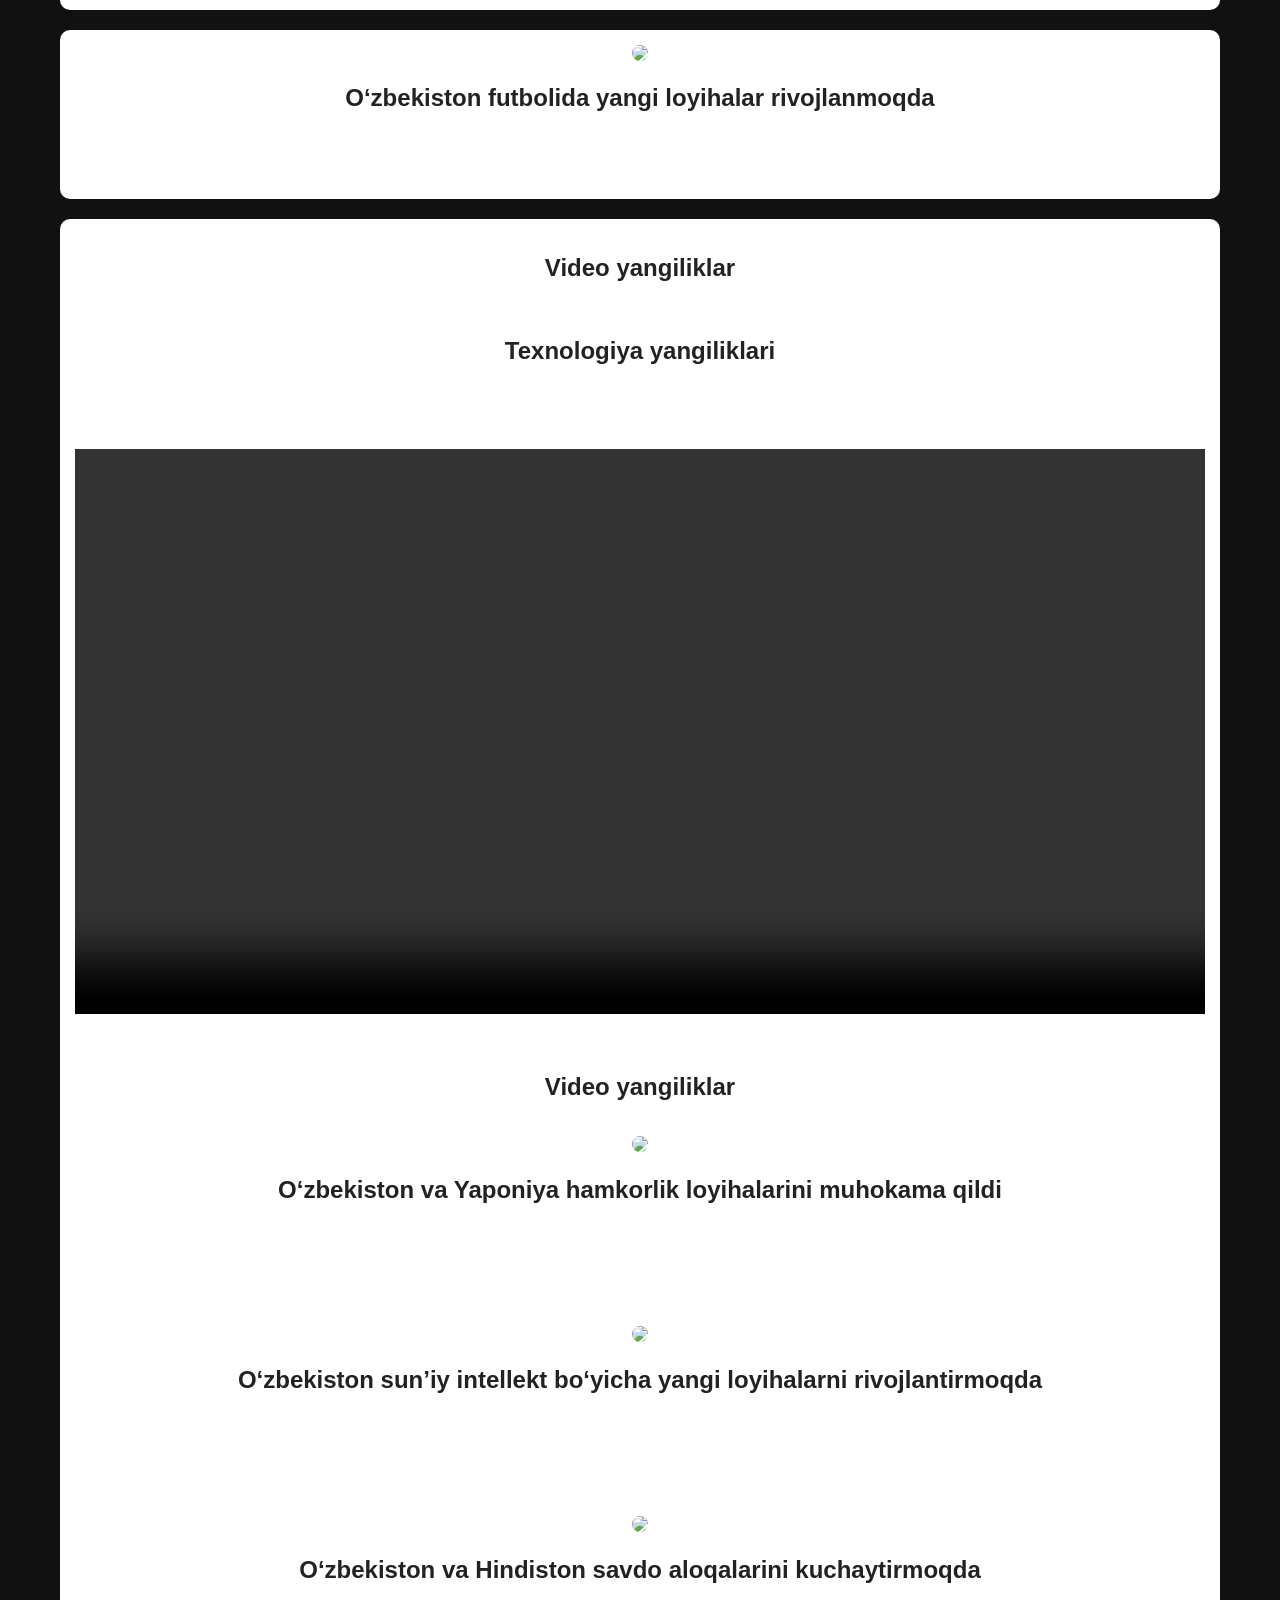
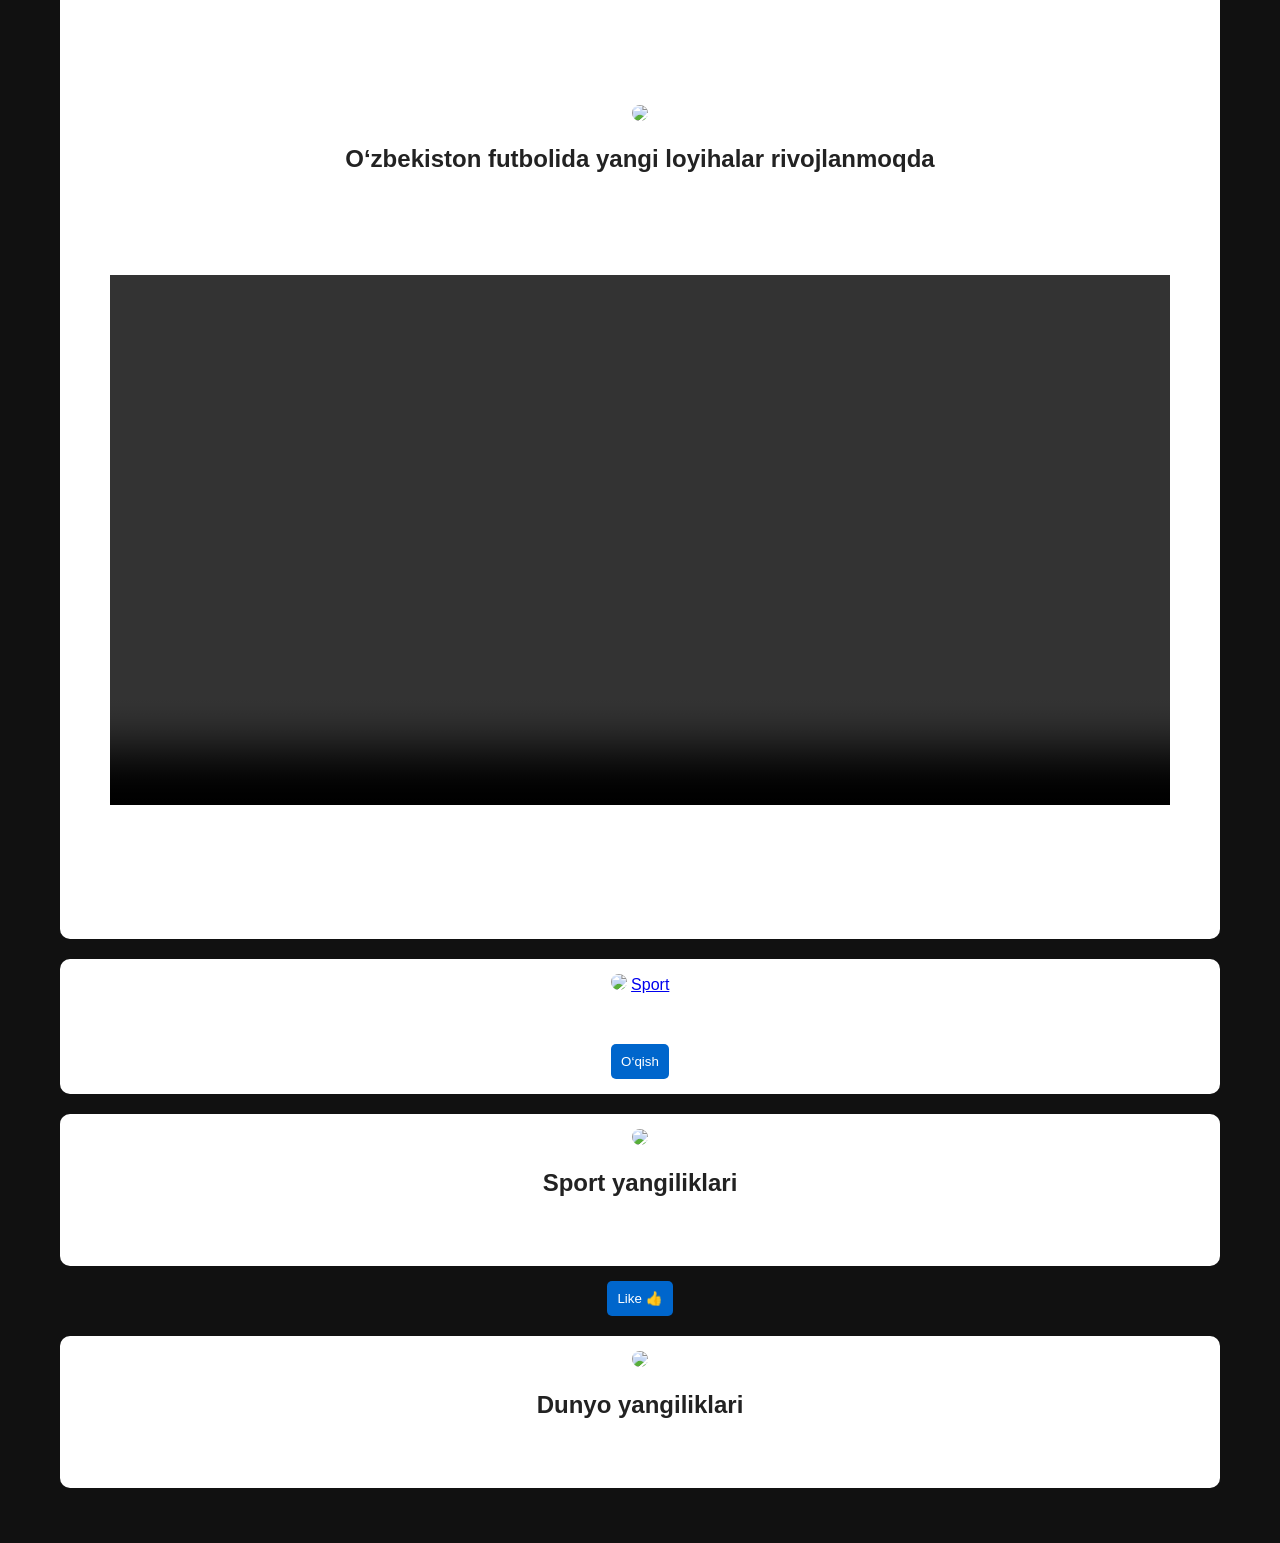
==== commit a03e06a0: "Update index.html" ====
--- a/index.html
+++ b/index.html
@@ -173,7 +173,7 @@
 </div>
 <div class="news">
   <img src="https://picsum.photos/601/300">
-  <h2>Sport yangiliklari</h2>
+  <a href="pages/sport.html">Sport</a>
   <p>Futbol va sport olamidagi yangiliklar.</p>
   <button onclick="xabar()">O‘qish</button>
 </div>
--- a/style.css
+++ b/style.css
@@ -60,3 +60,24 @@
     margin:10px 0;
     font-size:18px;
 }
+.dark {
+  background: #121212;
+  color: white;
+}
+
+.dark .news {
+  background: #222;
+  color: white;
+}
+
+.dark nav {
+  background: #333;
+}
+
+.dark a {
+  color: white;
+}
+
+.dark header {
+  background: #000;
+}
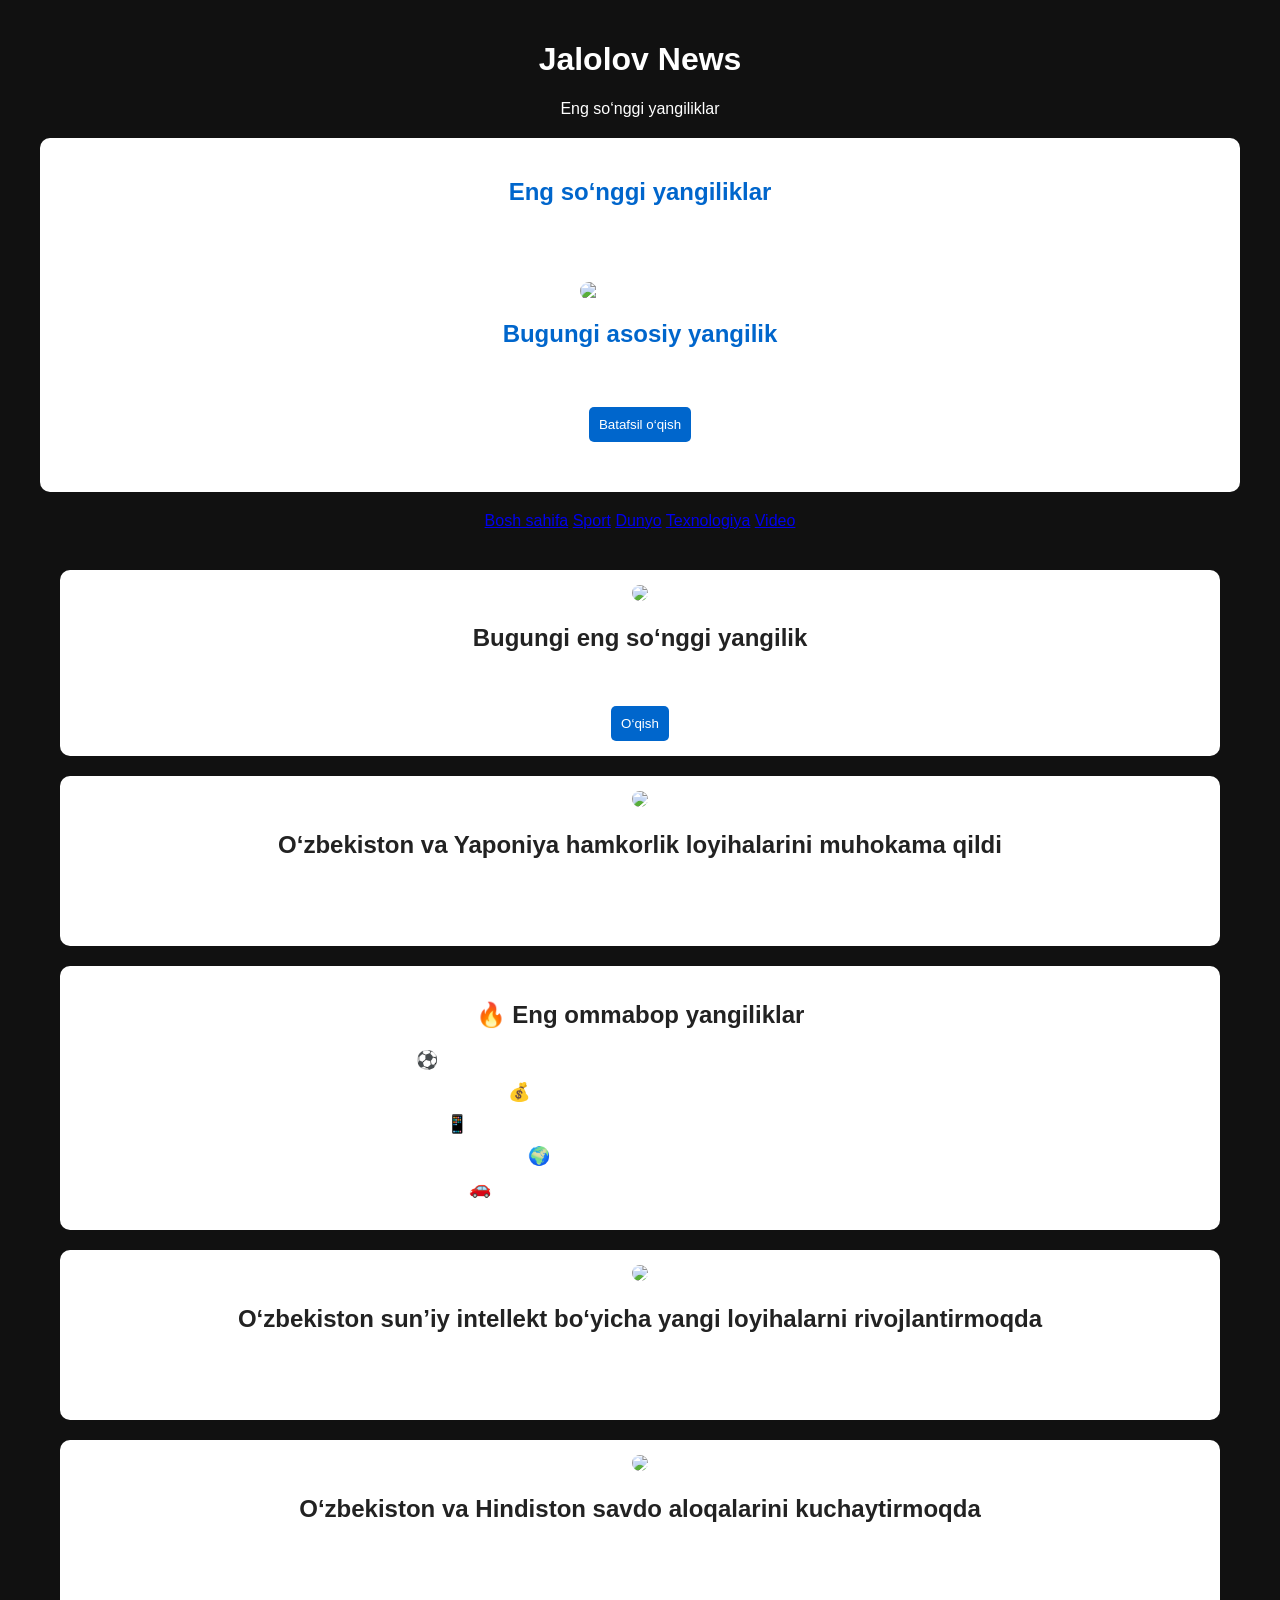
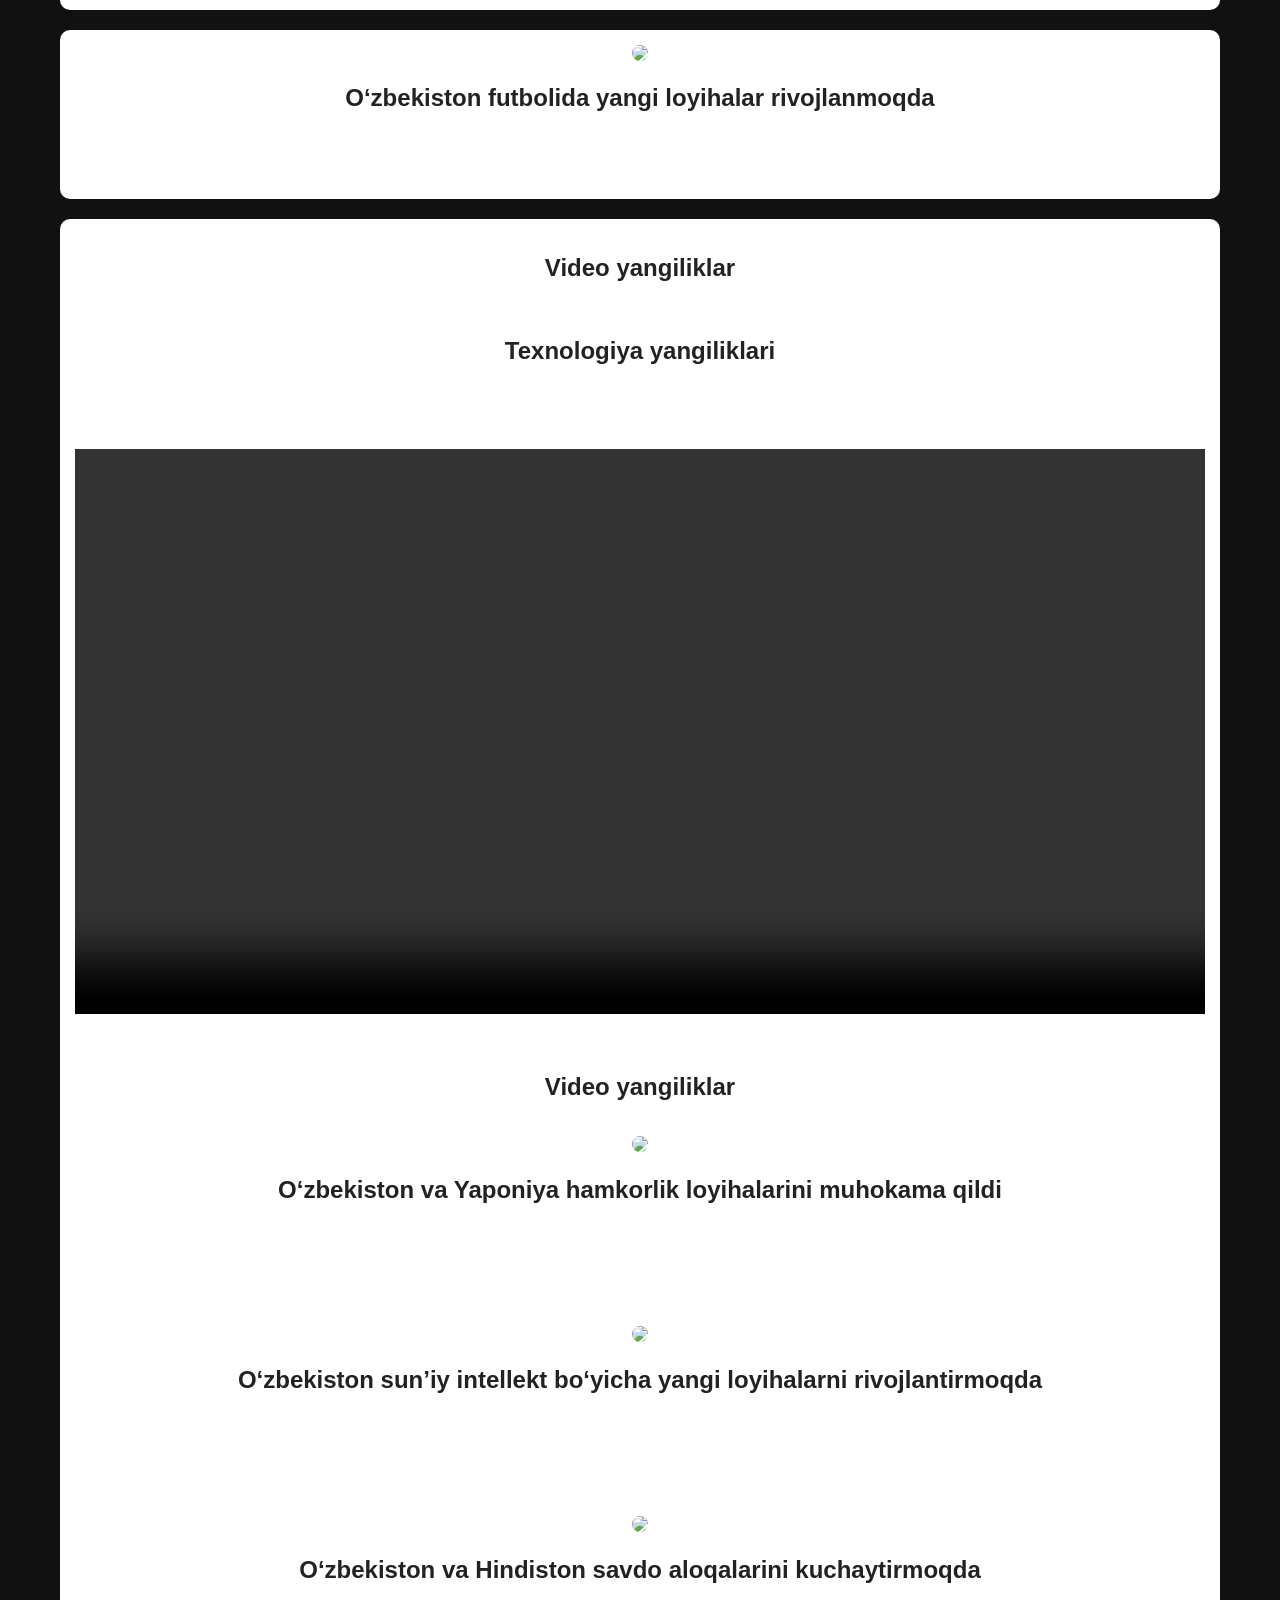
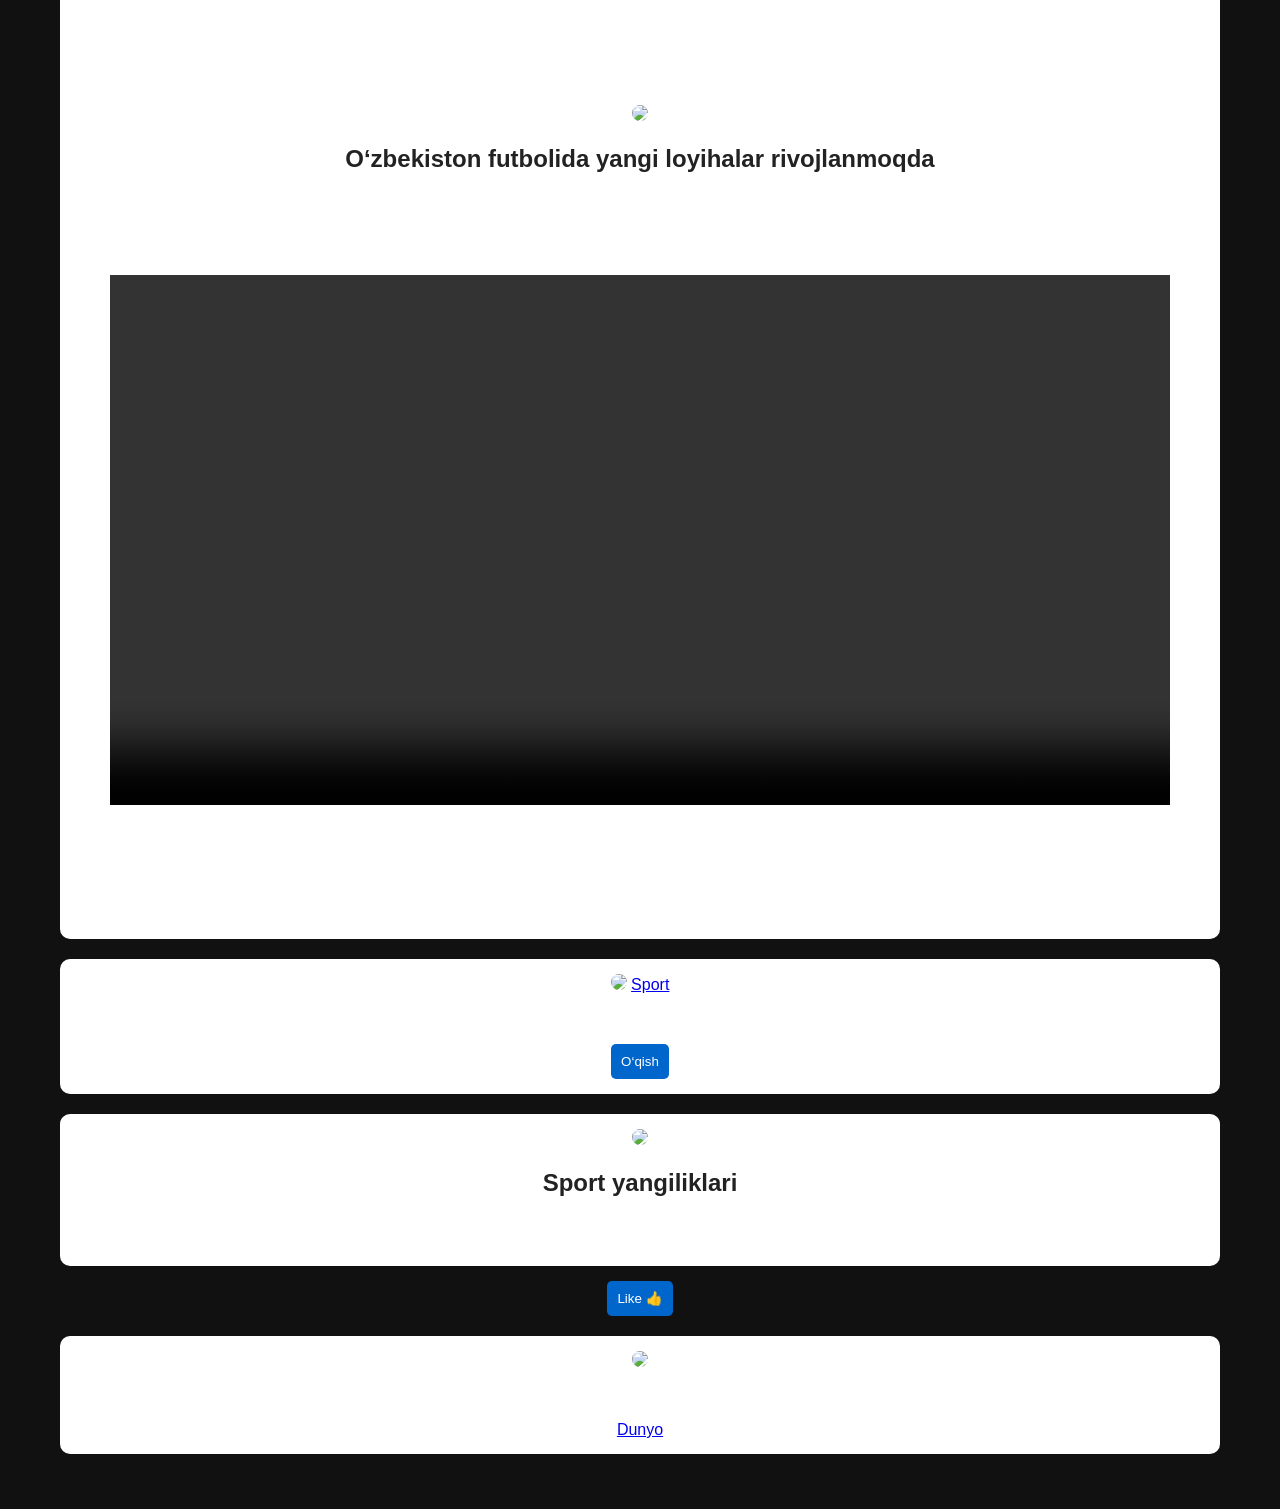
==== commit 092ae190: "Update index.html" ====
--- a/index.html
+++ b/index.html
@@ -185,10 +185,9 @@
 <button onclick="likeNews()">Like 👍</button>
   <div class="news">
     <img src="https://picsum.photos/601/300">
-    <h2 id="world">Dunyo yangiliklari</h2>
     <p>Yangi xabarlar shu yerda chiqadi.</p>
+    <a href="pages/world.html">Dunyo</a>                                                      
   </div>
-
 </div>
 
 </body>
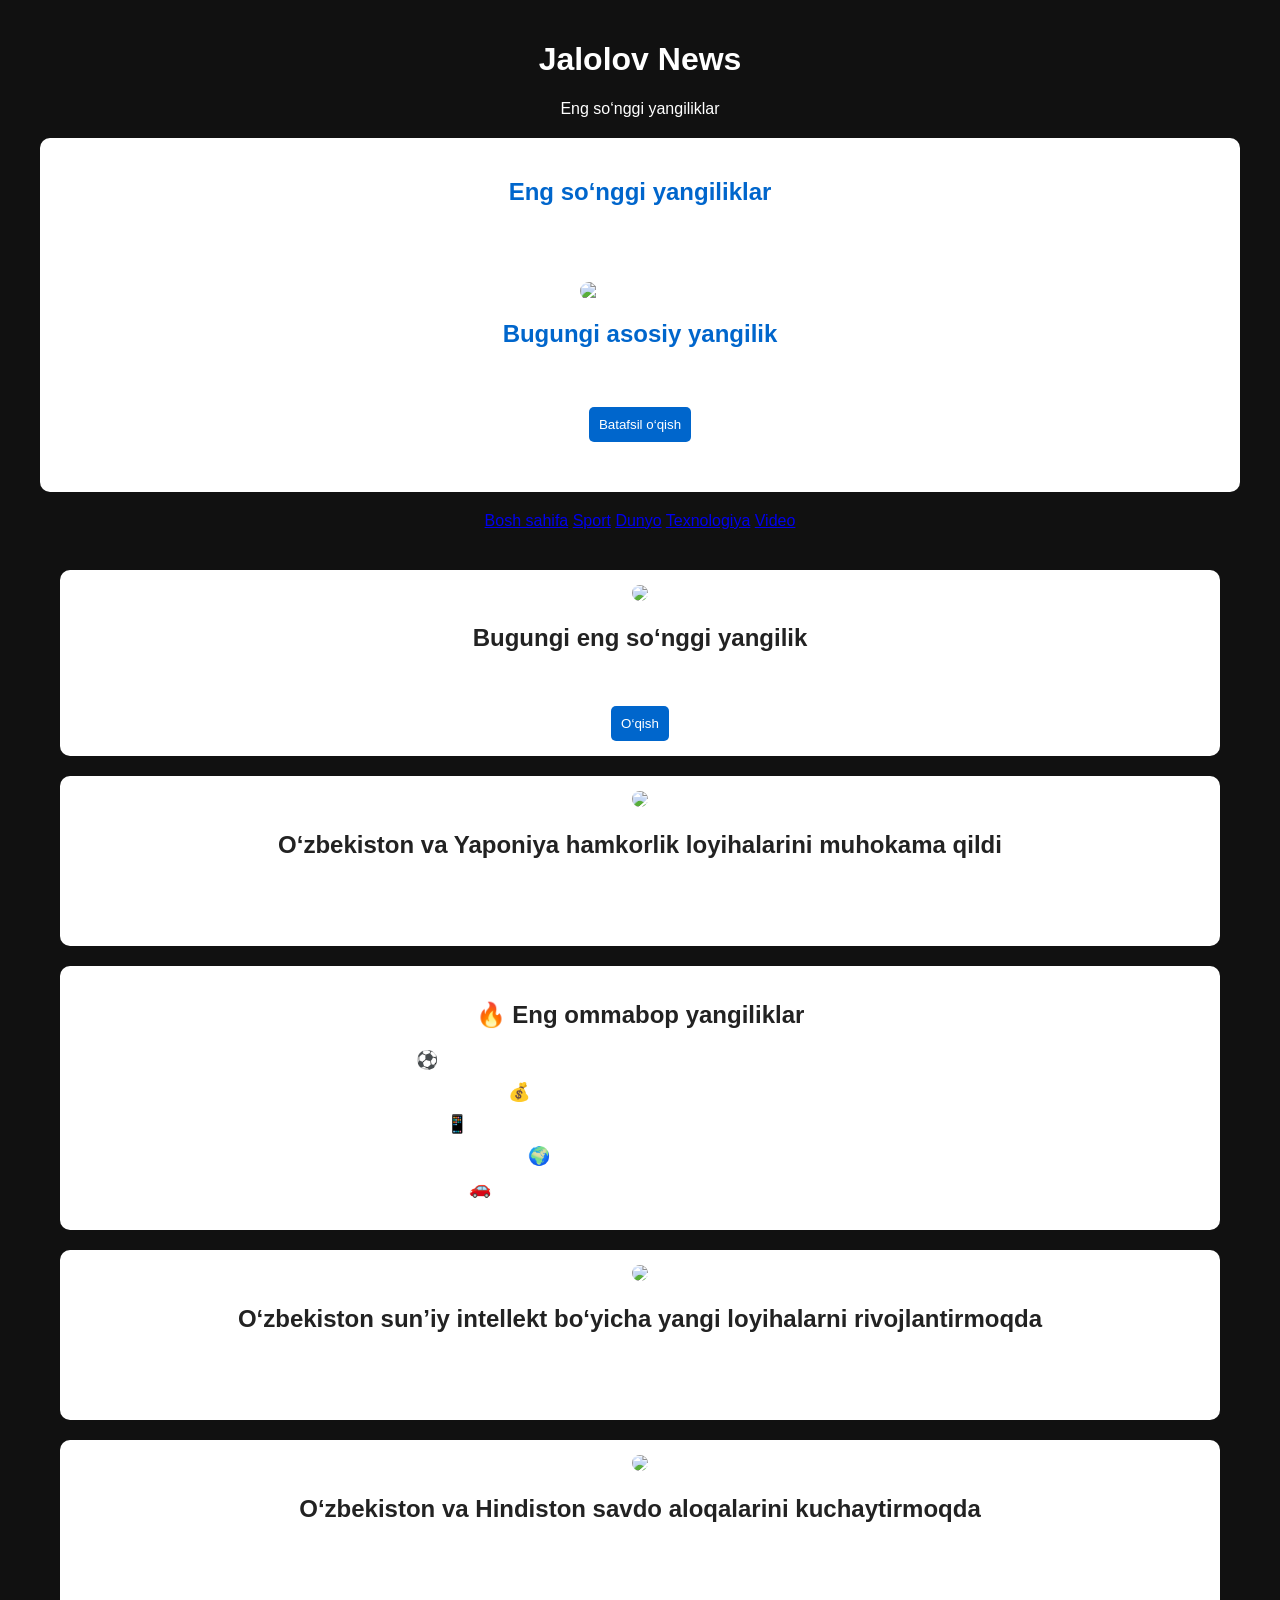
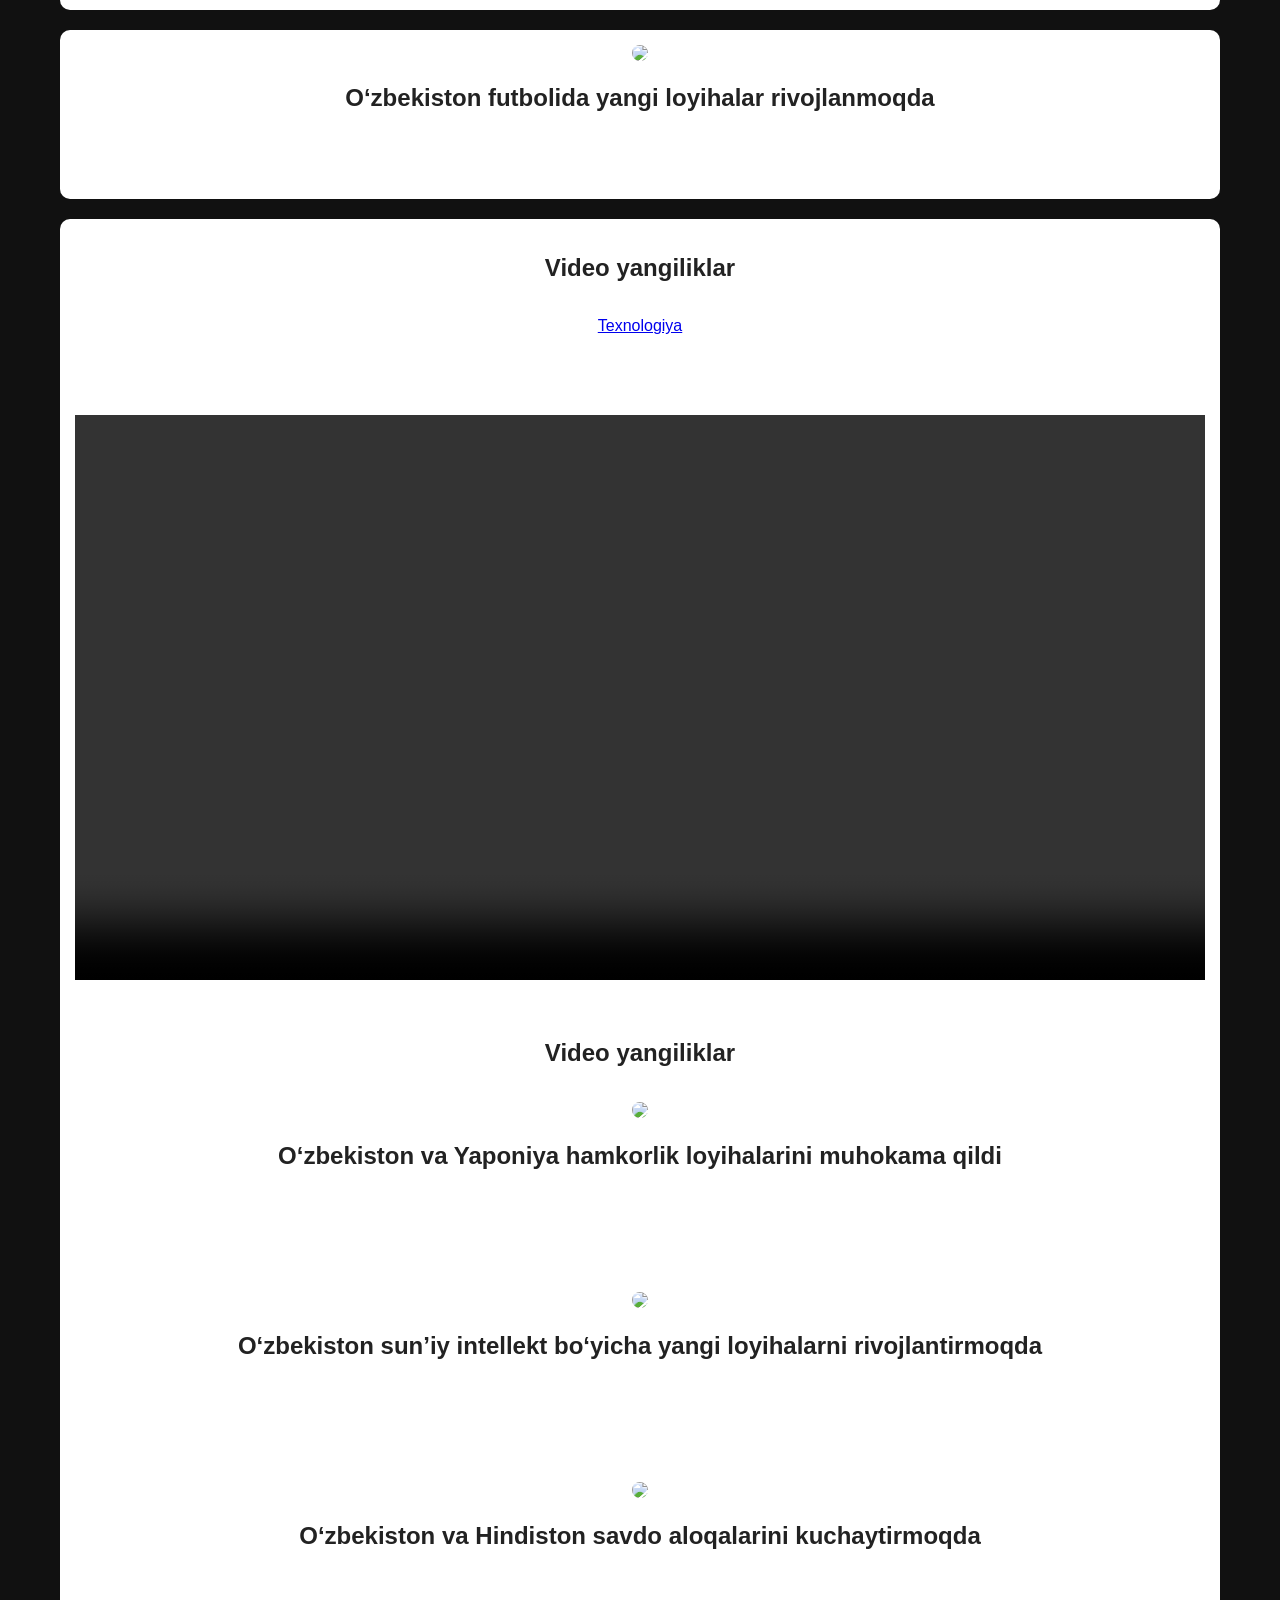
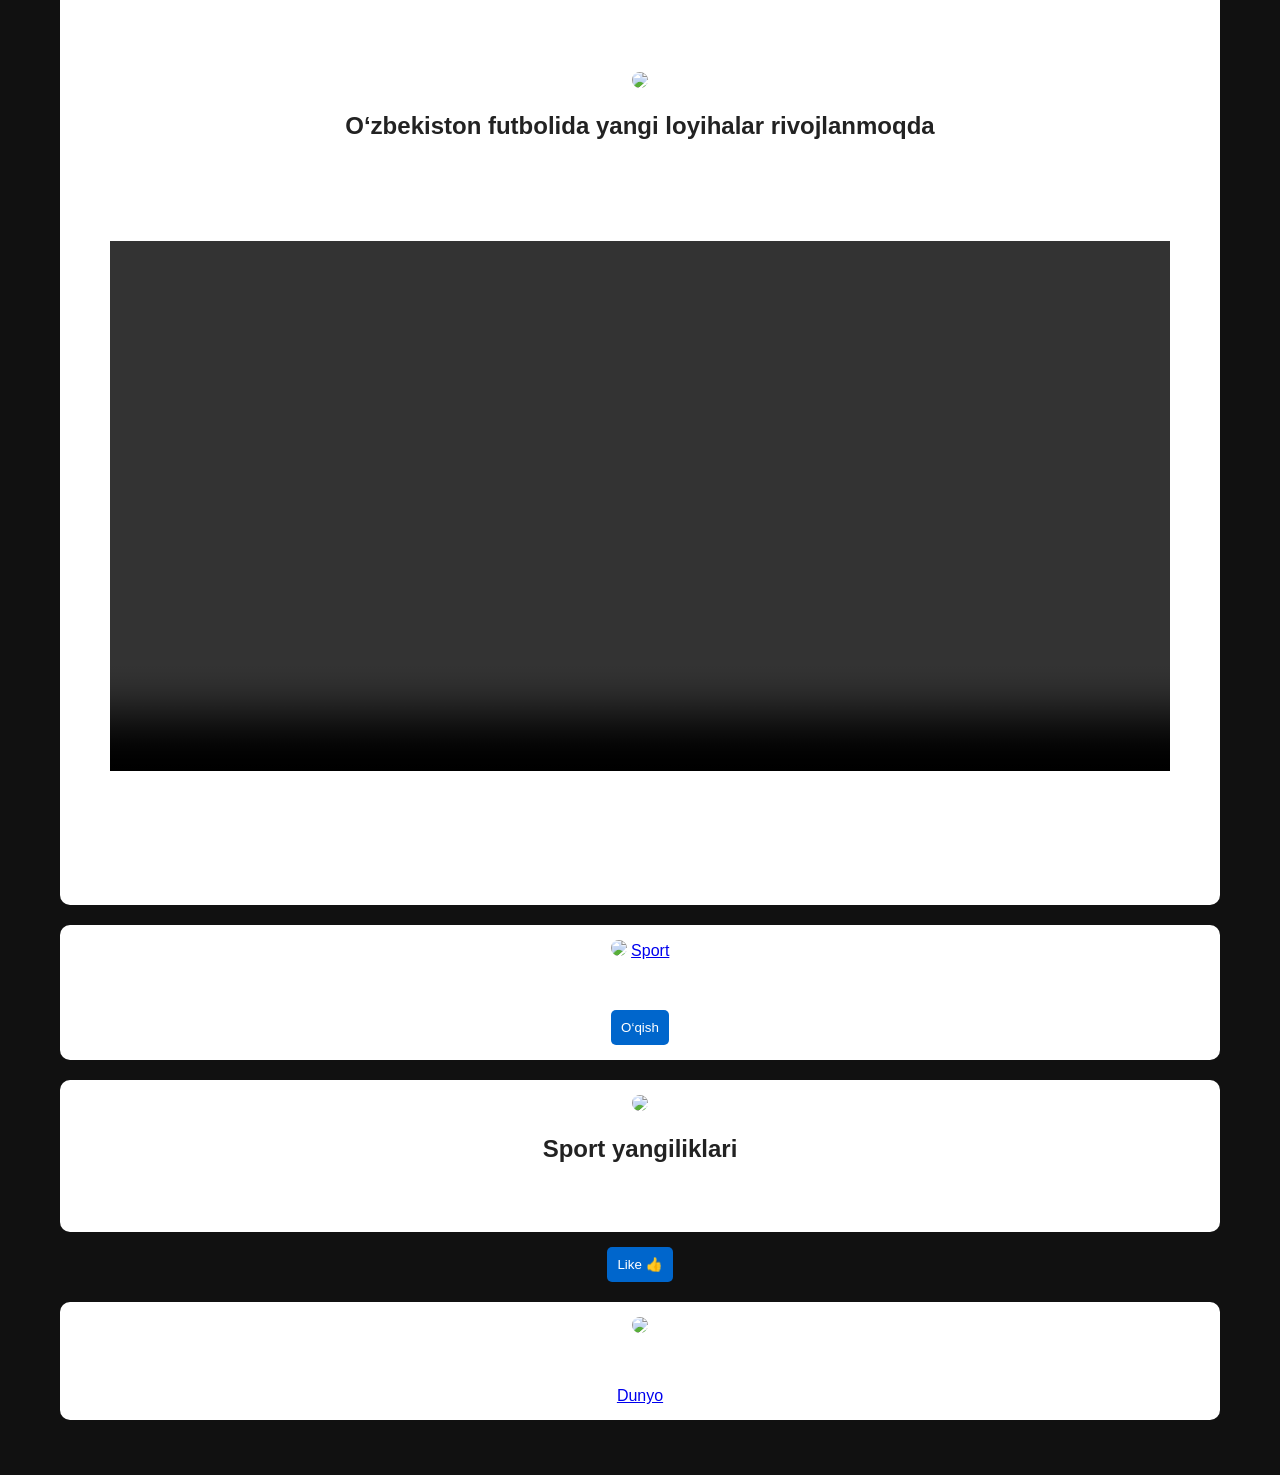
==== commit 5900287e: "Update index.html" ====
--- a/index.html
+++ b/index.html
@@ -128,7 +128,7 @@
 <div class="news">
   <h2>Video yangiliklar</h2>
 <div class="news">
-  <h2 id="tech">Texnologiya yangiliklari</h2>
+  <a href="pages/tech.html">Texnologiya</a>
   <p>Yangi texnologiyalar haqida xabarlar.</p>
 </div>
   <video controls width="100%">
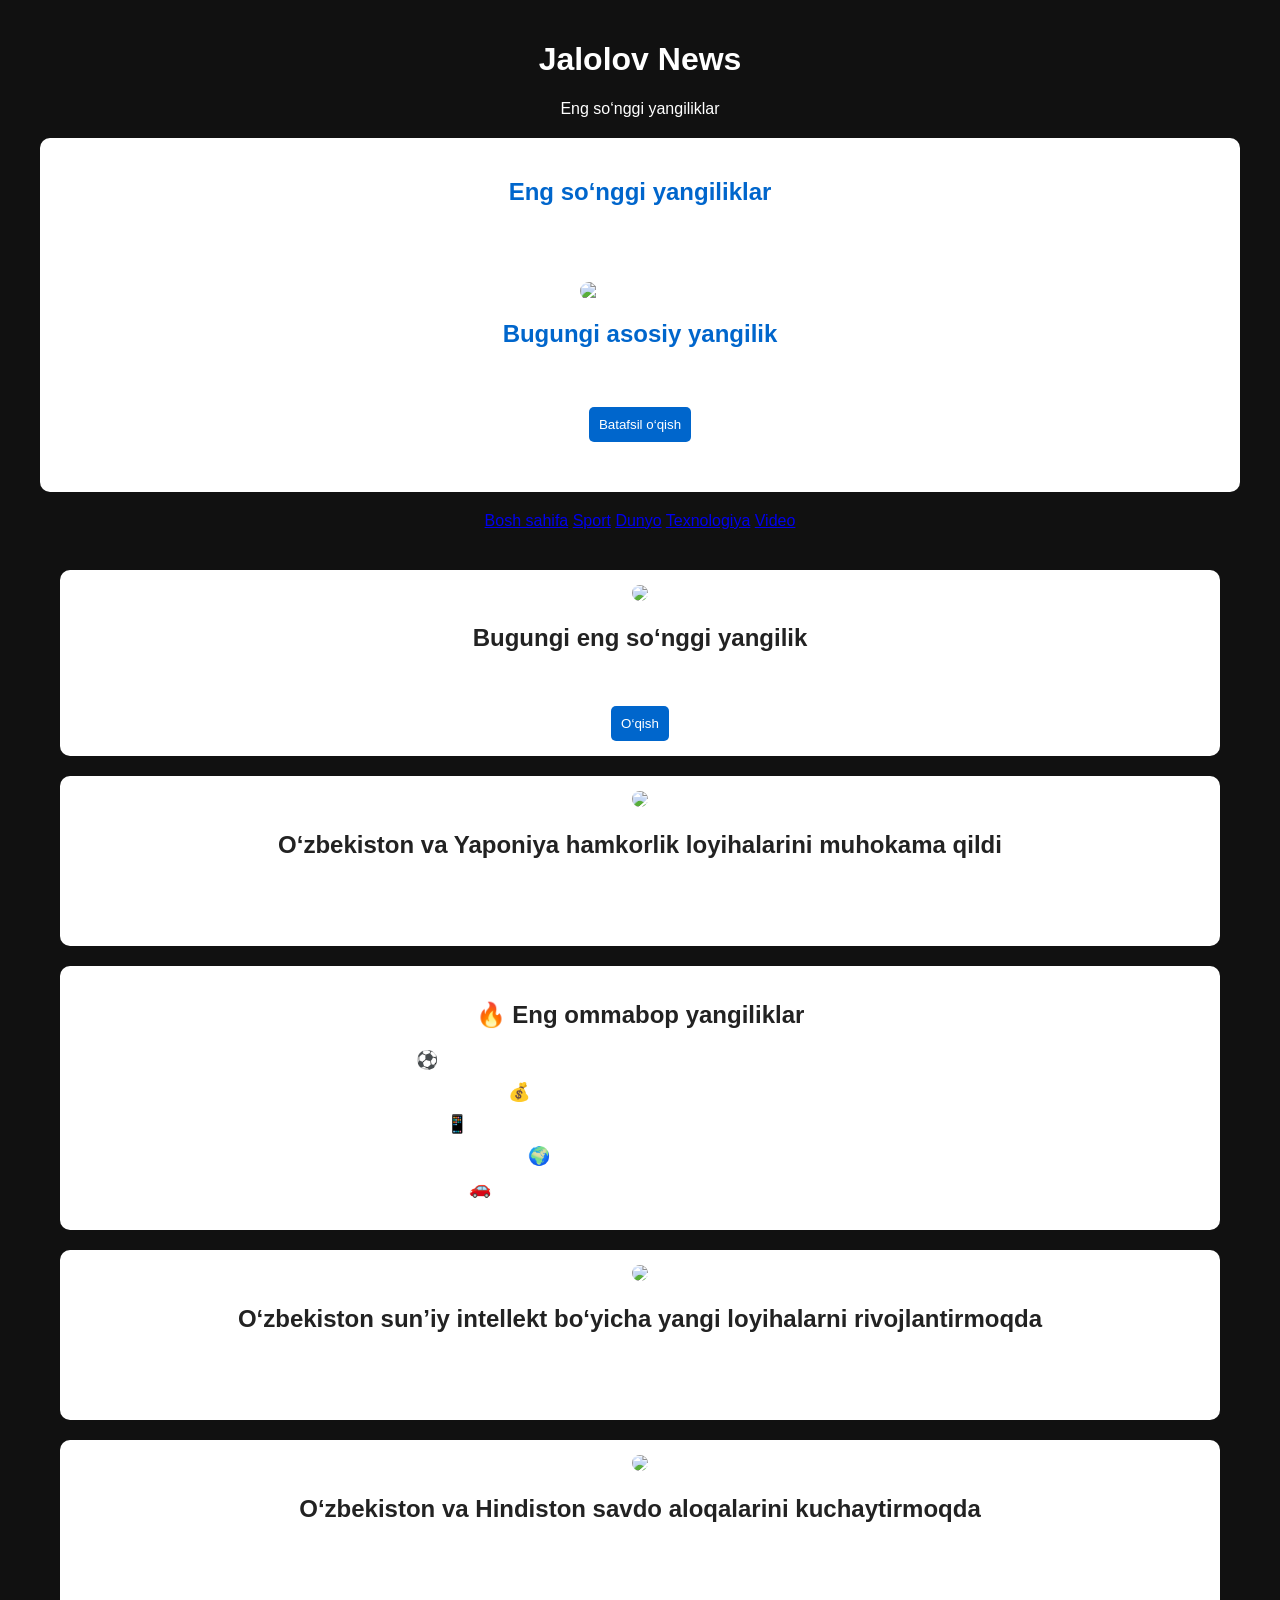
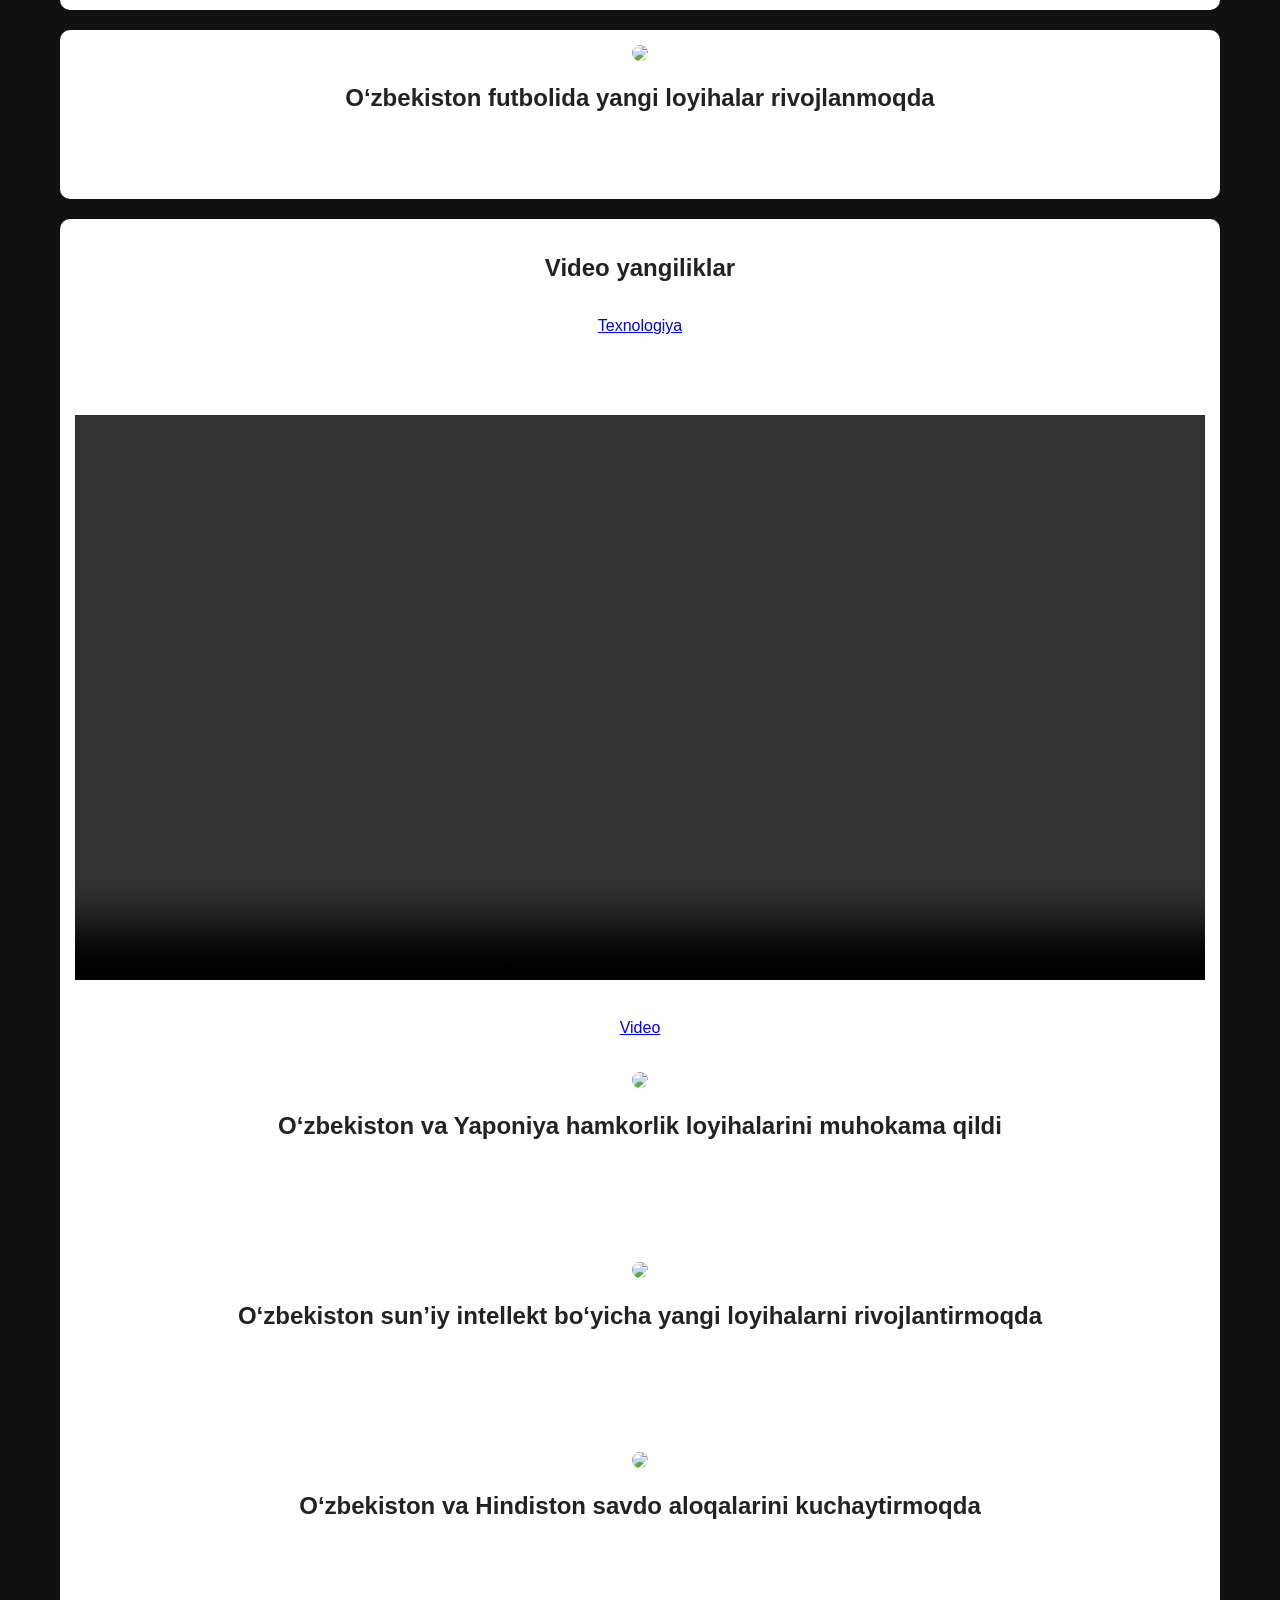
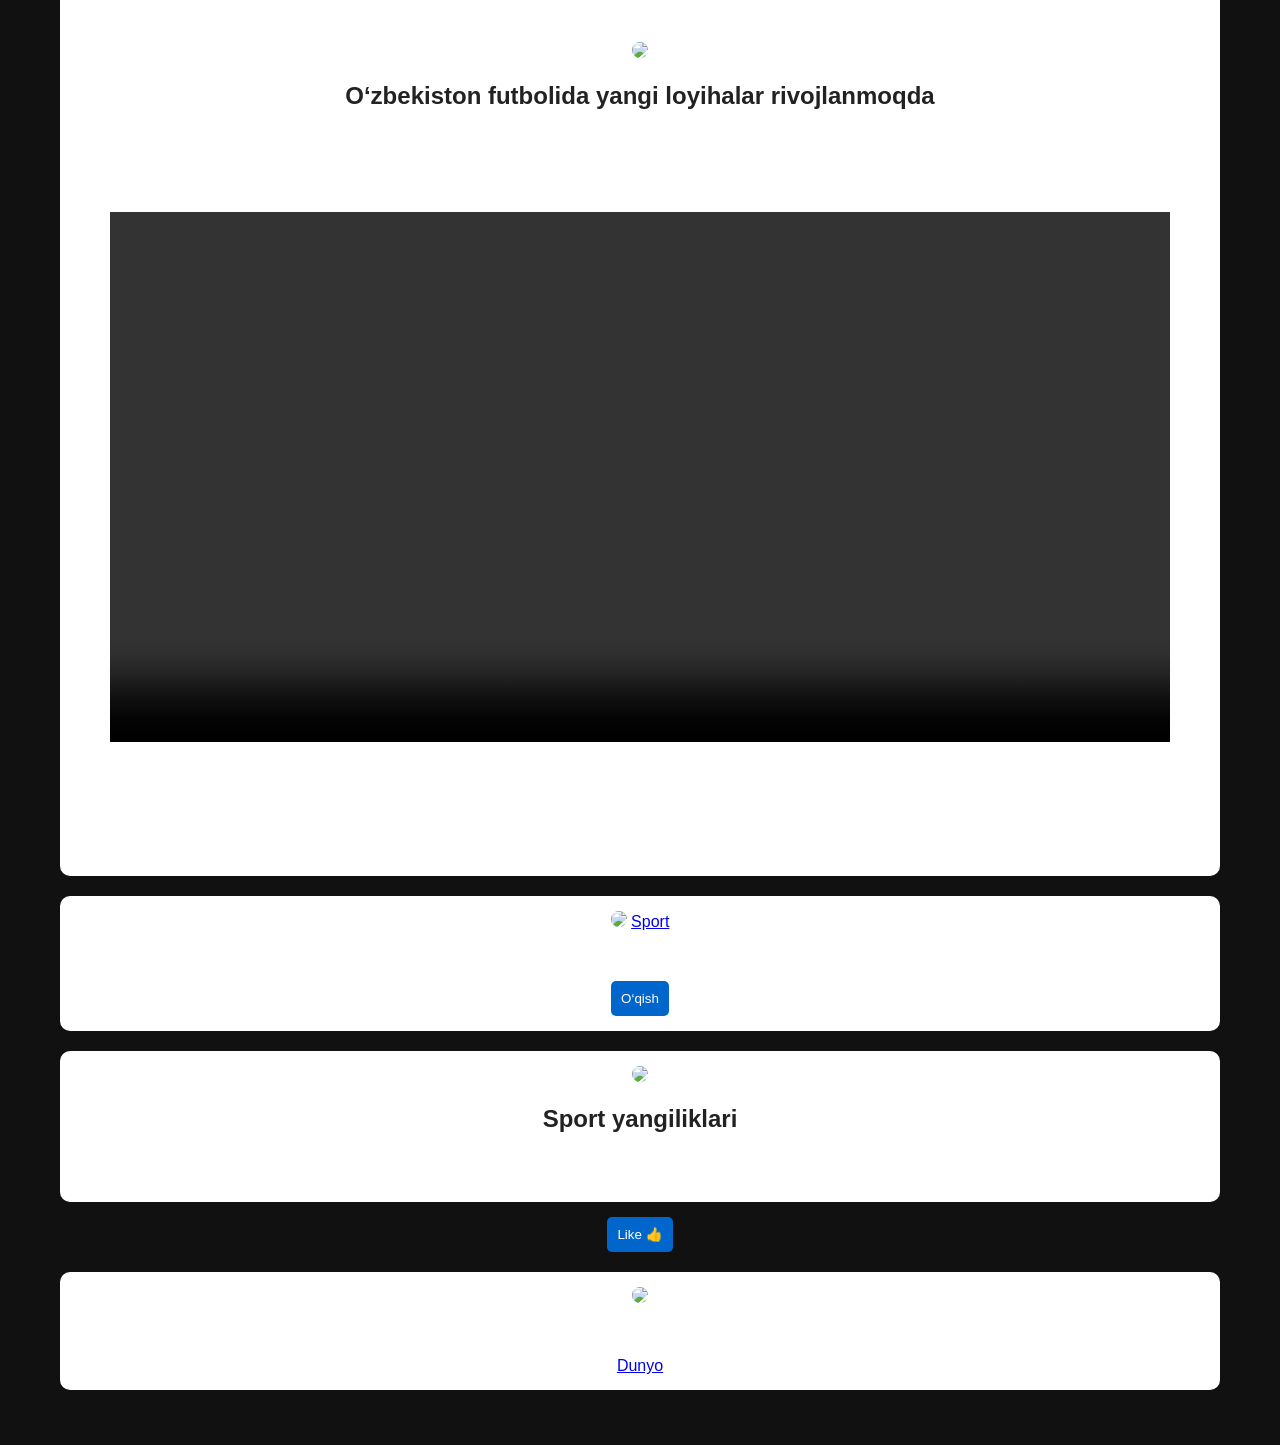
==== commit 8deb254e: "Update video section with link to videos page" ====
--- a/index.html
+++ b/index.html
@@ -135,7 +135,7 @@
     <source src="video.mp4" type="video/mp4">
   </video>
 <div class="news" id="video">
-  <h2>Video yangiliklar</h2>
+  <a href="pages/videos.html">Video</a>
 <div class="news">
   <img src="https://picsum.photos/600/300?1">
   <h2>O‘zbekiston va Yaponiya hamkorlik loyihalarini muhokama qildi</h2>
